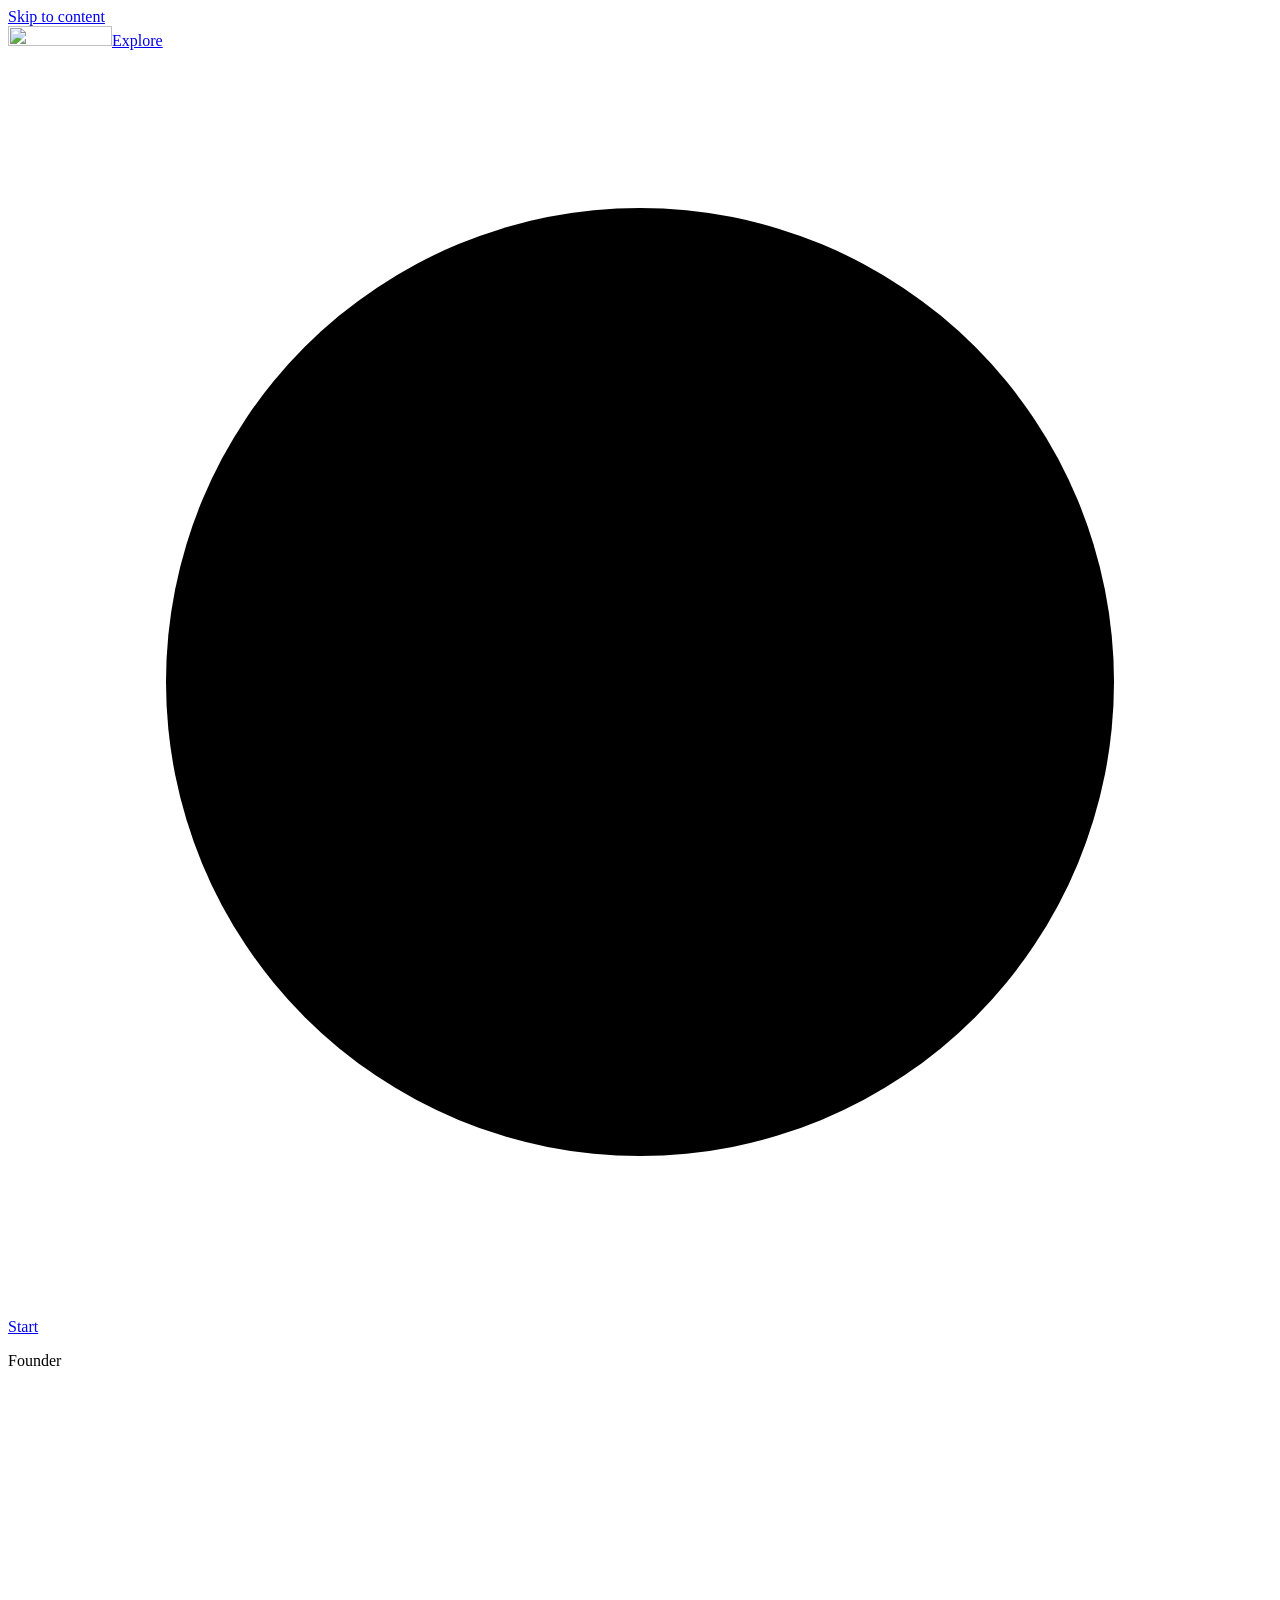
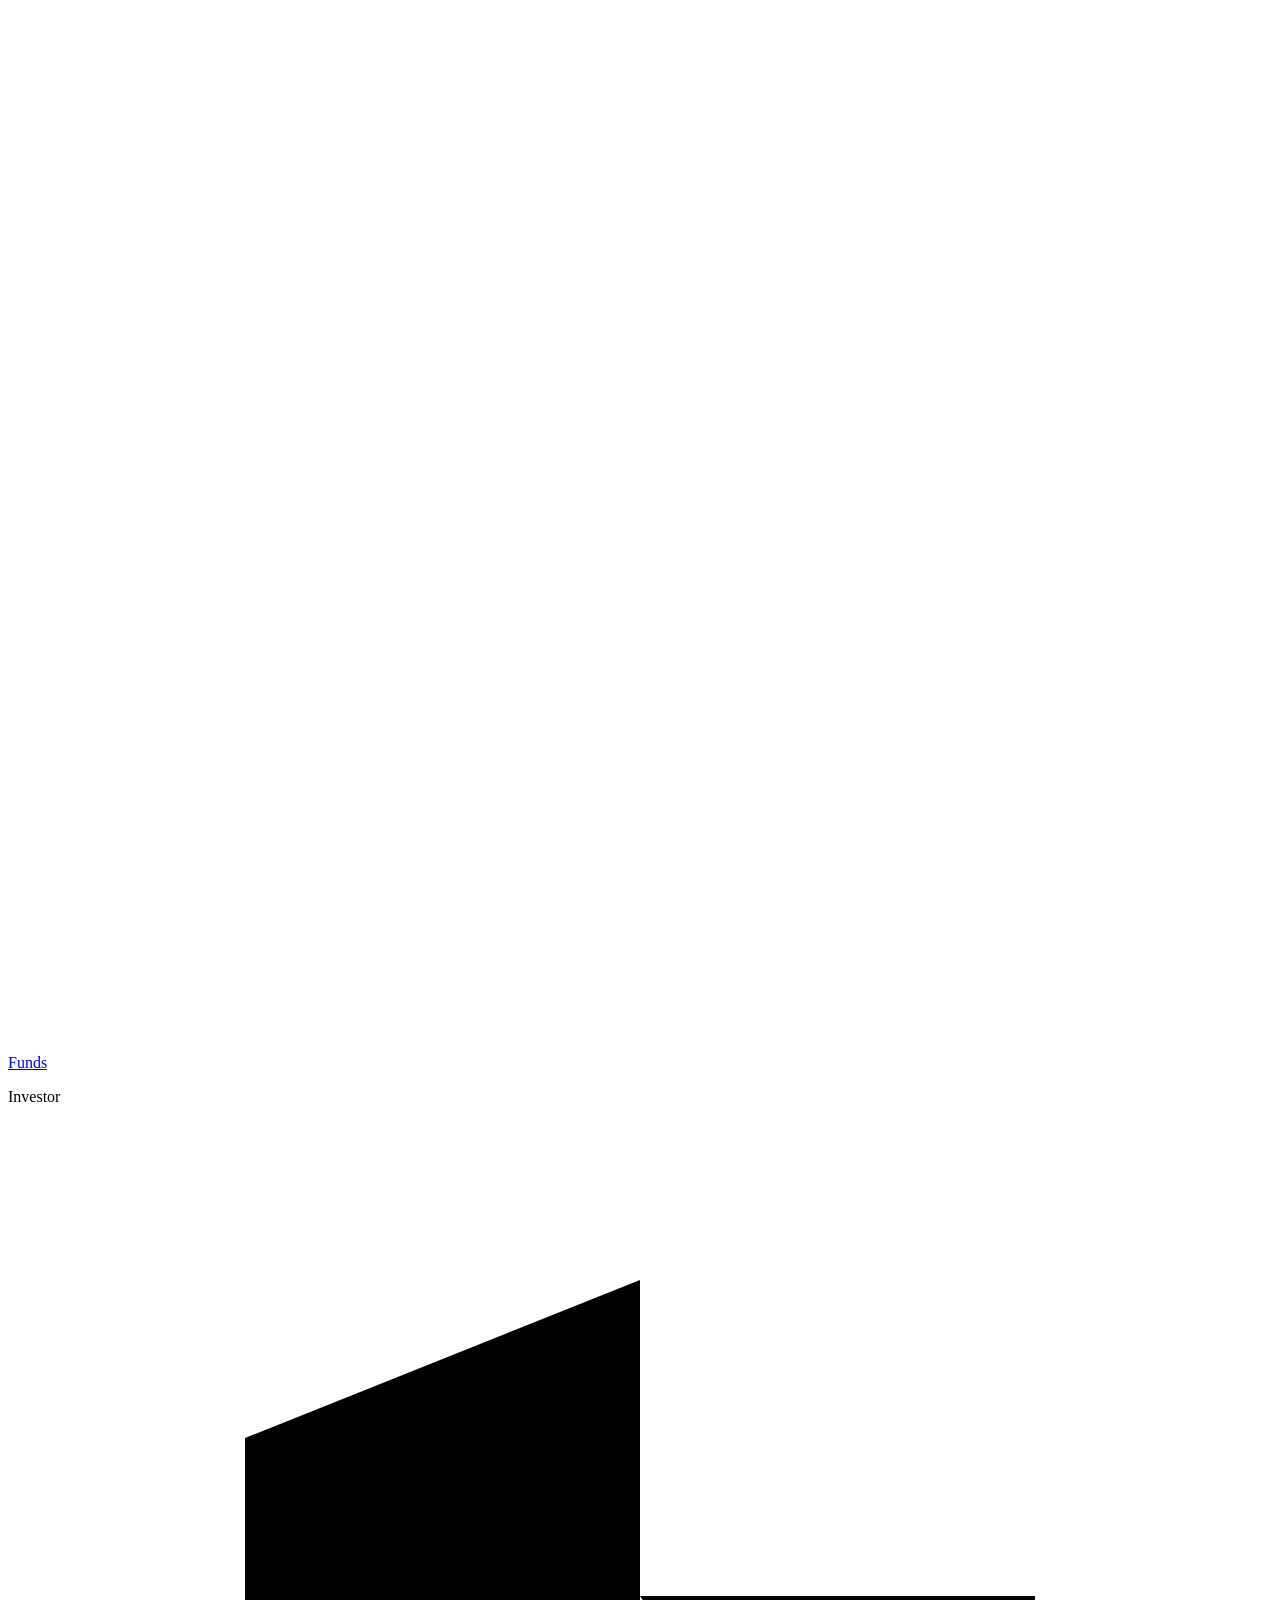
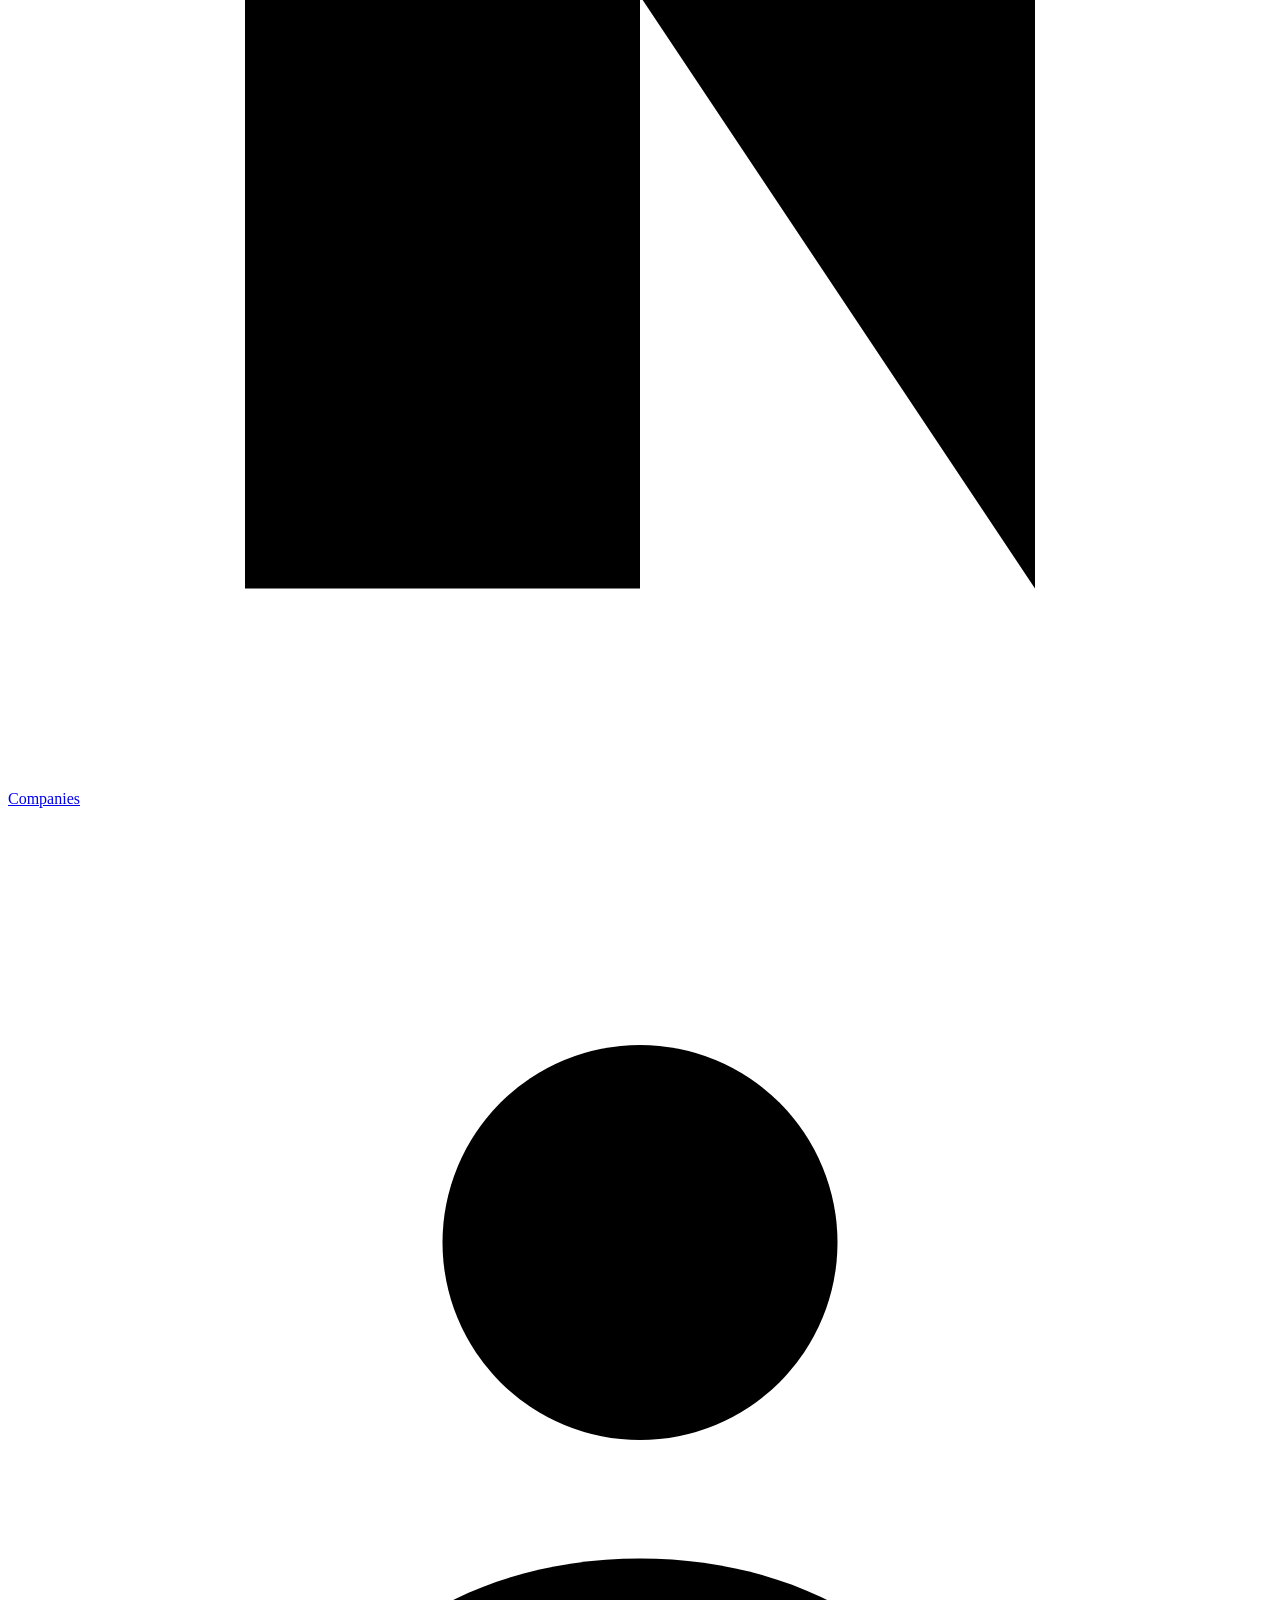
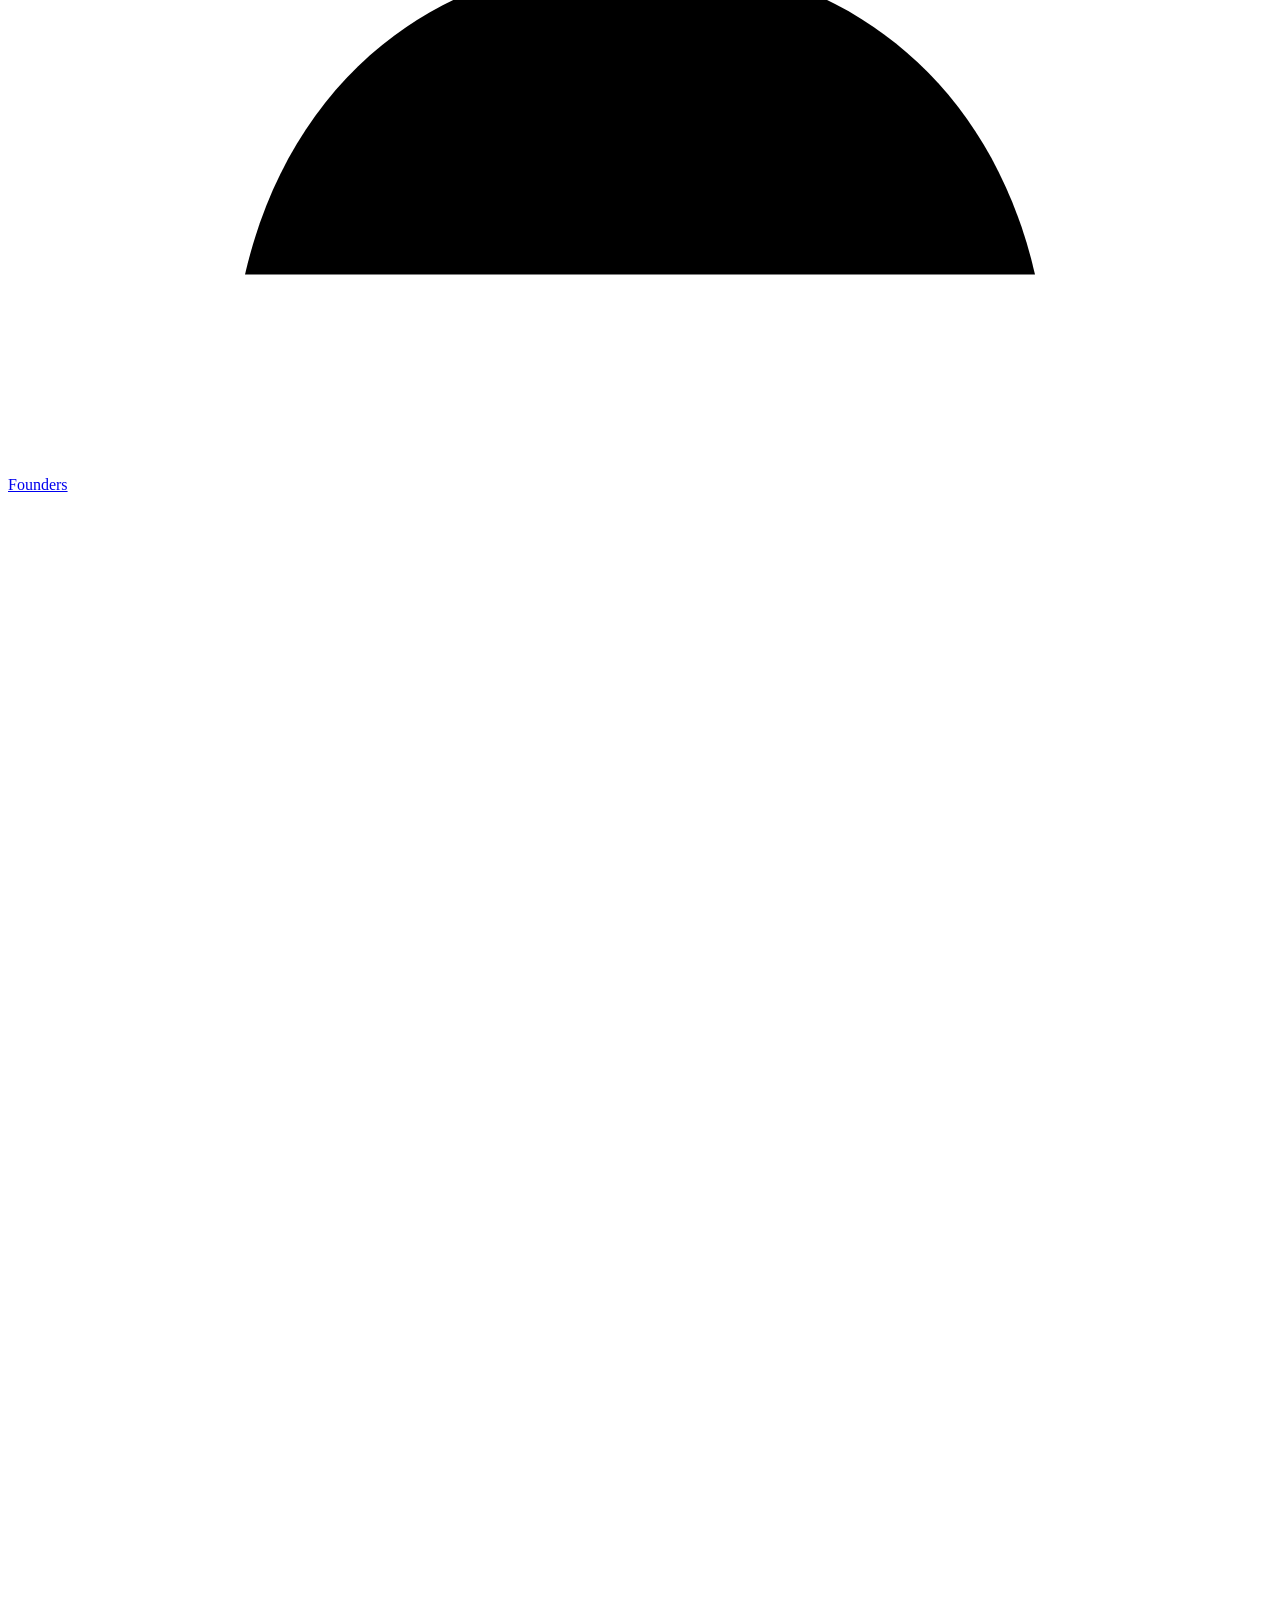
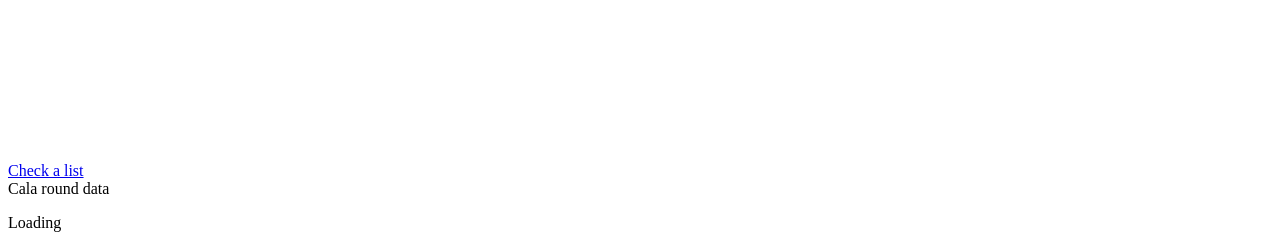
==== app/static/explore.html @ 7ff83e84 "feat: add Explore UI with filter rail, AI-set filters and receipt charts Founders and investors aske" ====
<!doctype html>
<html lang="en" data-theme="light">
<head>
<meta charset="utf-8">
<meta name="viewport" content="width=device-width,initial-scale=1">
<title>Recount Explore</title>
<meta name="description" content="Explore funds, companies and founder careers counted from Cala data. Filters, receipts and timelines, no scores.">
<meta name="robots" content="noindex,nofollow">
<link rel="icon" href="/static/favicon.svg" type="image/svg+xml">
<link rel="preload" href="/static/fonts/geist-variable.woff2" as="font" type="font/woff2" crossorigin>
<link rel="stylesheet" href="/static/explore.css?v=1">
<script src="/static/explore.js?v=1" defer></script>
</head>
<body data-role="">
<a class="skip" href="#main">Skip to content</a>
<div class="app">
  <aside class="side">
    <a class="brand" href="#/" aria-label="Recount Explore home"><img class="logo" src="/static/brand/recount.svg" alt="" width="104" height="20"><span class="brand-tag">Explore</span></a>
    <nav class="nav" aria-label="Explore">
      <a href="#/" data-nav="start"><svg viewBox="0 0 16 16" aria-hidden="true"><circle cx="8" cy="8" r="6"/><circle cx="8" cy="8" r="2.2"/></svg>Start</a>
      <p class="nav-h">Founder</p>
      <a href="#/funds" data-nav="funds"><svg viewBox="0 0 16 16" aria-hidden="true"><path d="M3 13V7M8 13V3M13 13V9"/></svg>Funds</a>
      <p class="nav-h">Investor</p>
      <a href="#/companies" data-nav="companies"><svg viewBox="0 0 16 16" aria-hidden="true"><path d="M3 13.5V4l5-2v11.5M8 6h5v7.5M2 13.5h12"/></svg>Companies</a>
      <a href="#/founders" data-nav="founders"><svg viewBox="0 0 16 16" aria-hidden="true"><circle cx="8" cy="5.5" r="2.5"/><path d="M3 13.5c.6-2.6 2.6-4 5-4s4.4 1.4 5 4"/></svg>Founders</a>
      <a href="/" class="nav-out"><svg viewBox="0 0 16 16" aria-hidden="true"><path d="M3 4.5h10M3 8h10M3 11.5h6"/></svg>Check a list</a>
    </nav>
    <div class="side-foot">
      <span class="live"><span class="dot" aria-hidden="true"></span><span id="side-source">Cala round data</span></span>
      <span class="num" id="side-date"></span>
      <span class="mode" id="side-mode"></span>
    </div>
  </aside>
  <main class="work" id="main" tabindex="-1">
    <p class="loading">Loading</p>
  </main>
</div>
</body>
</html>
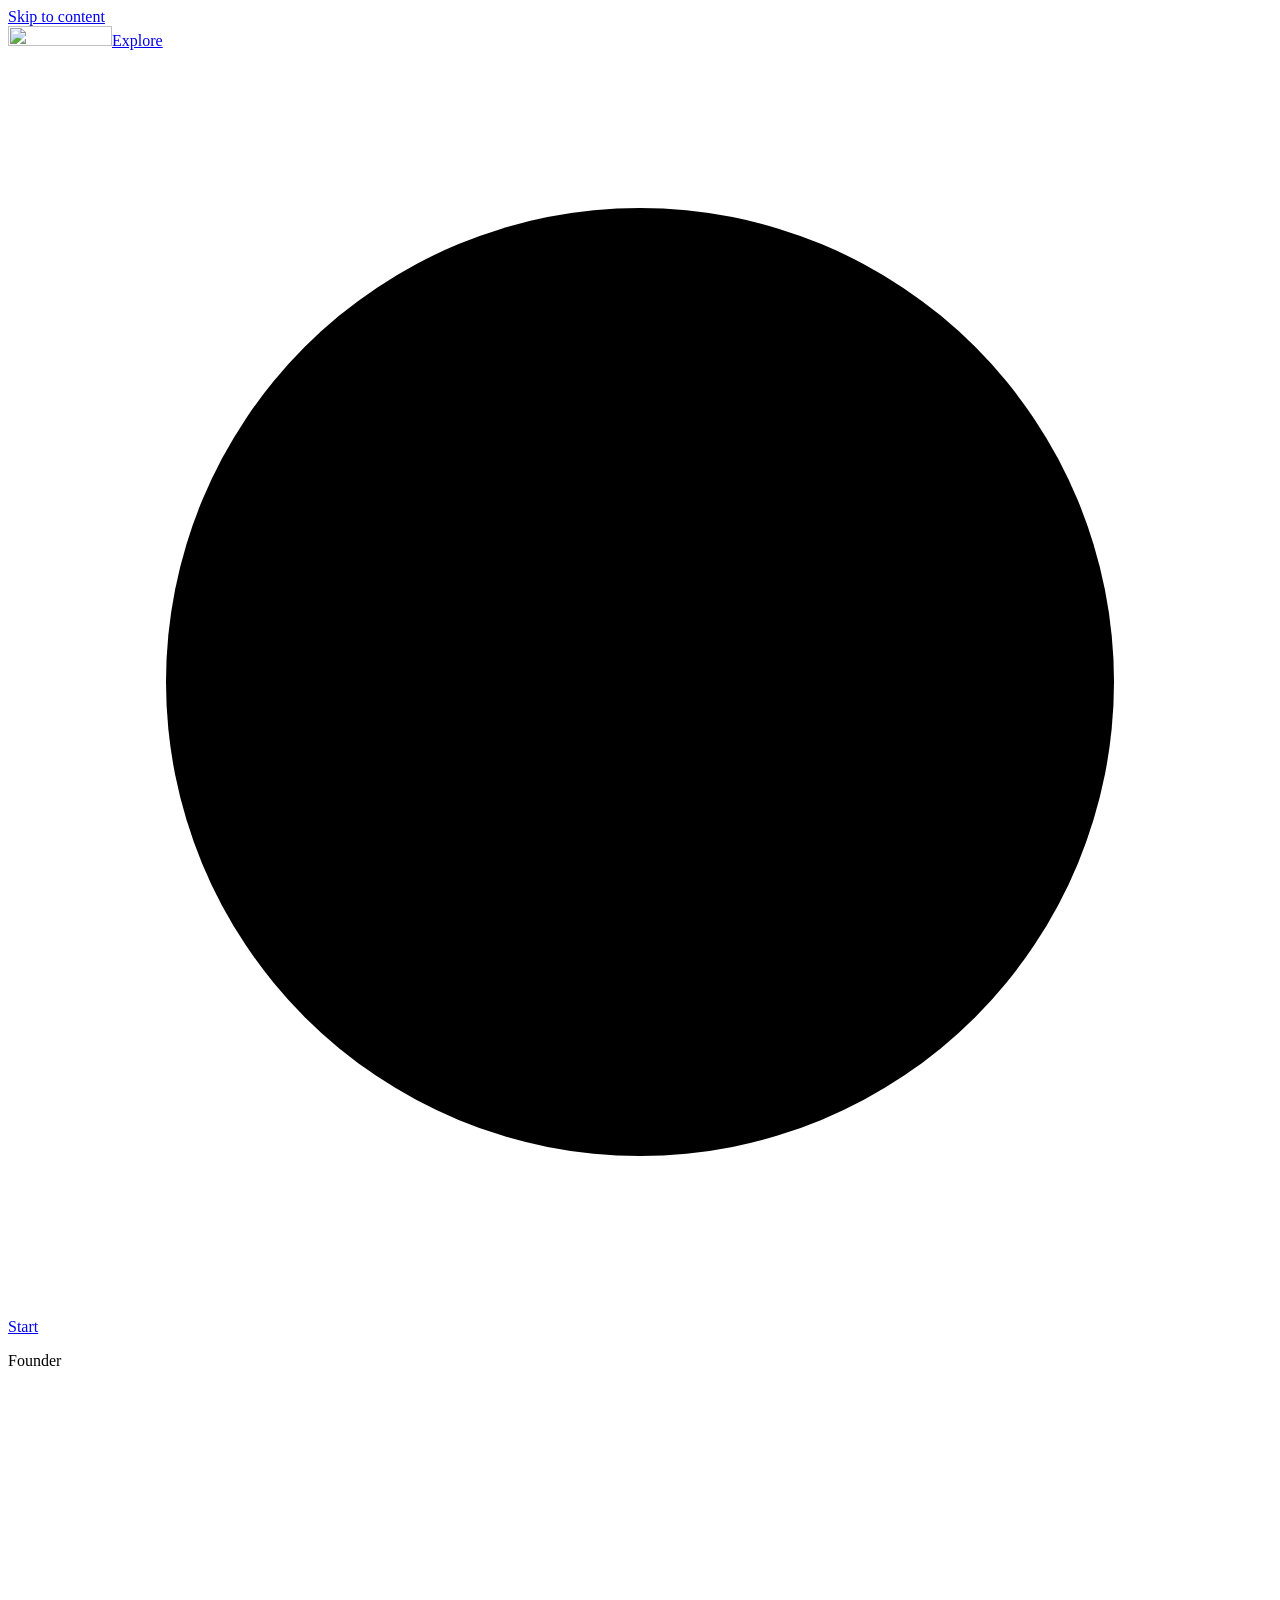
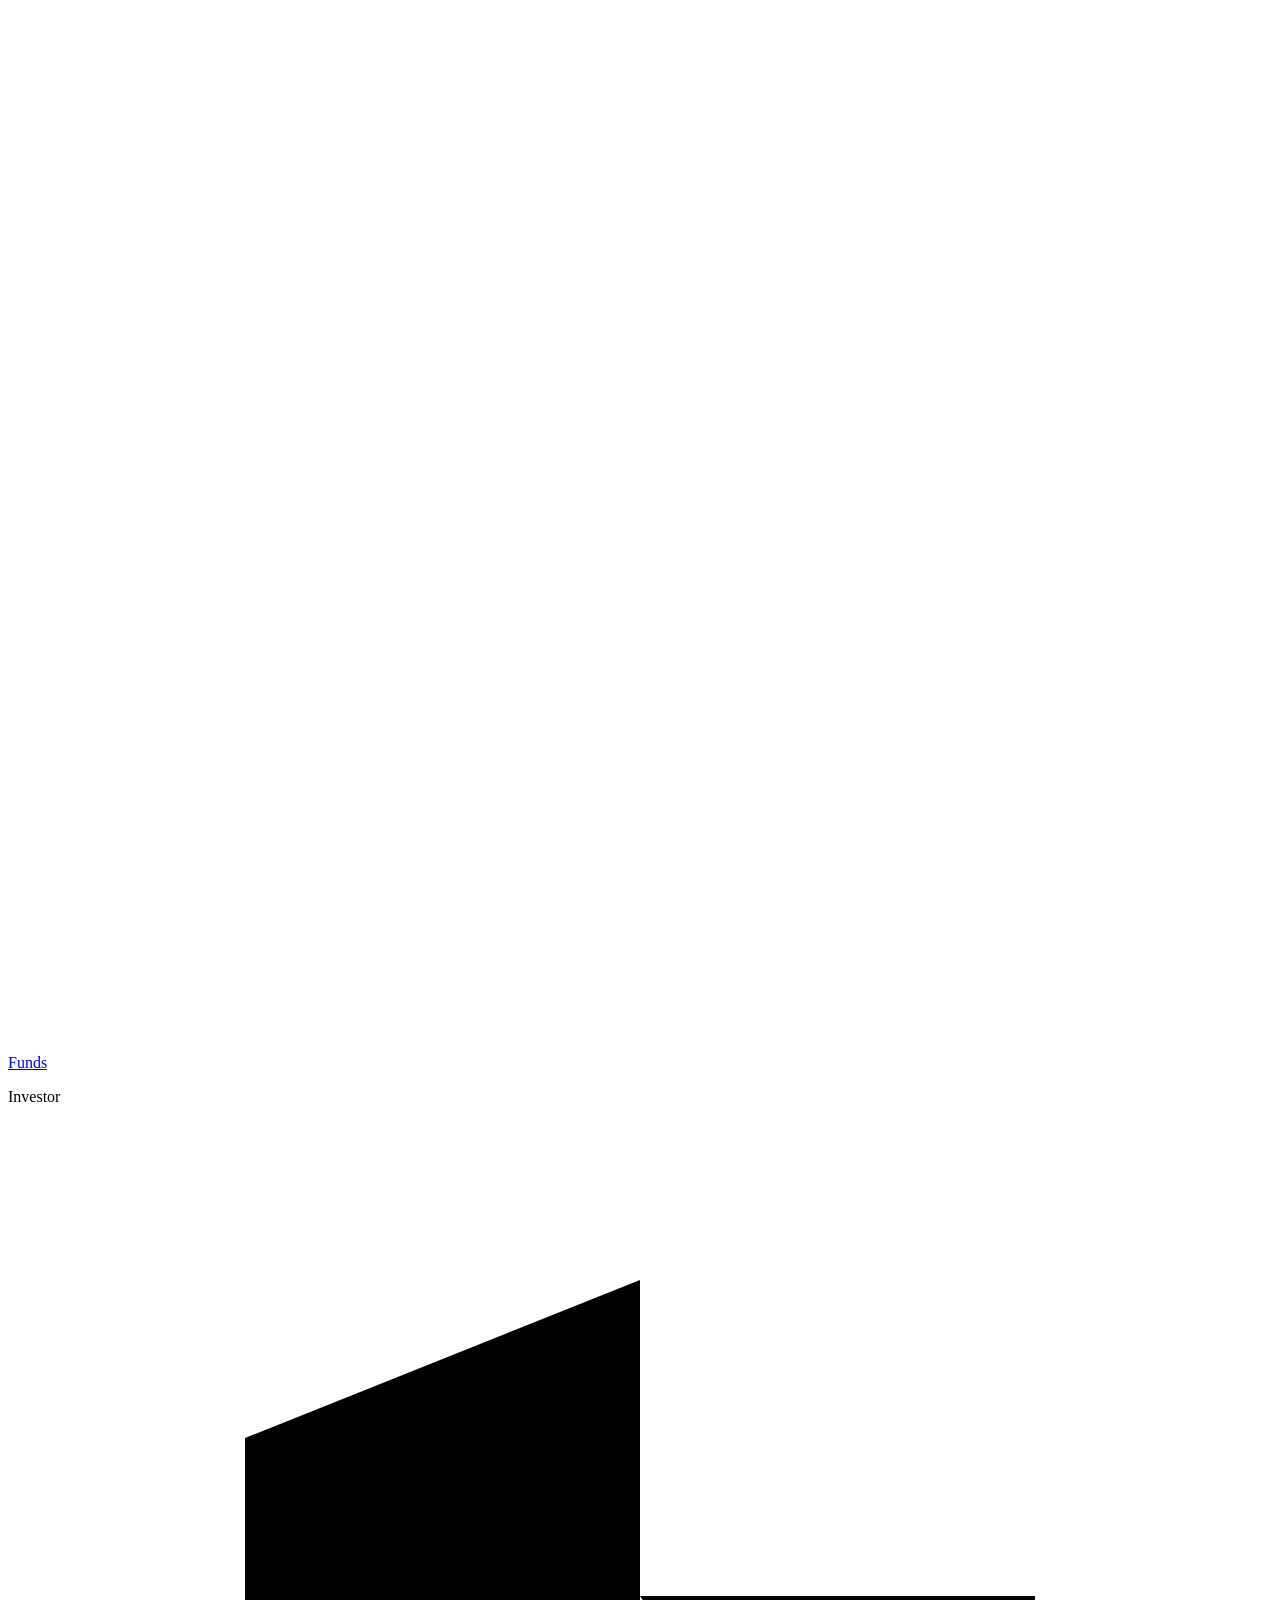
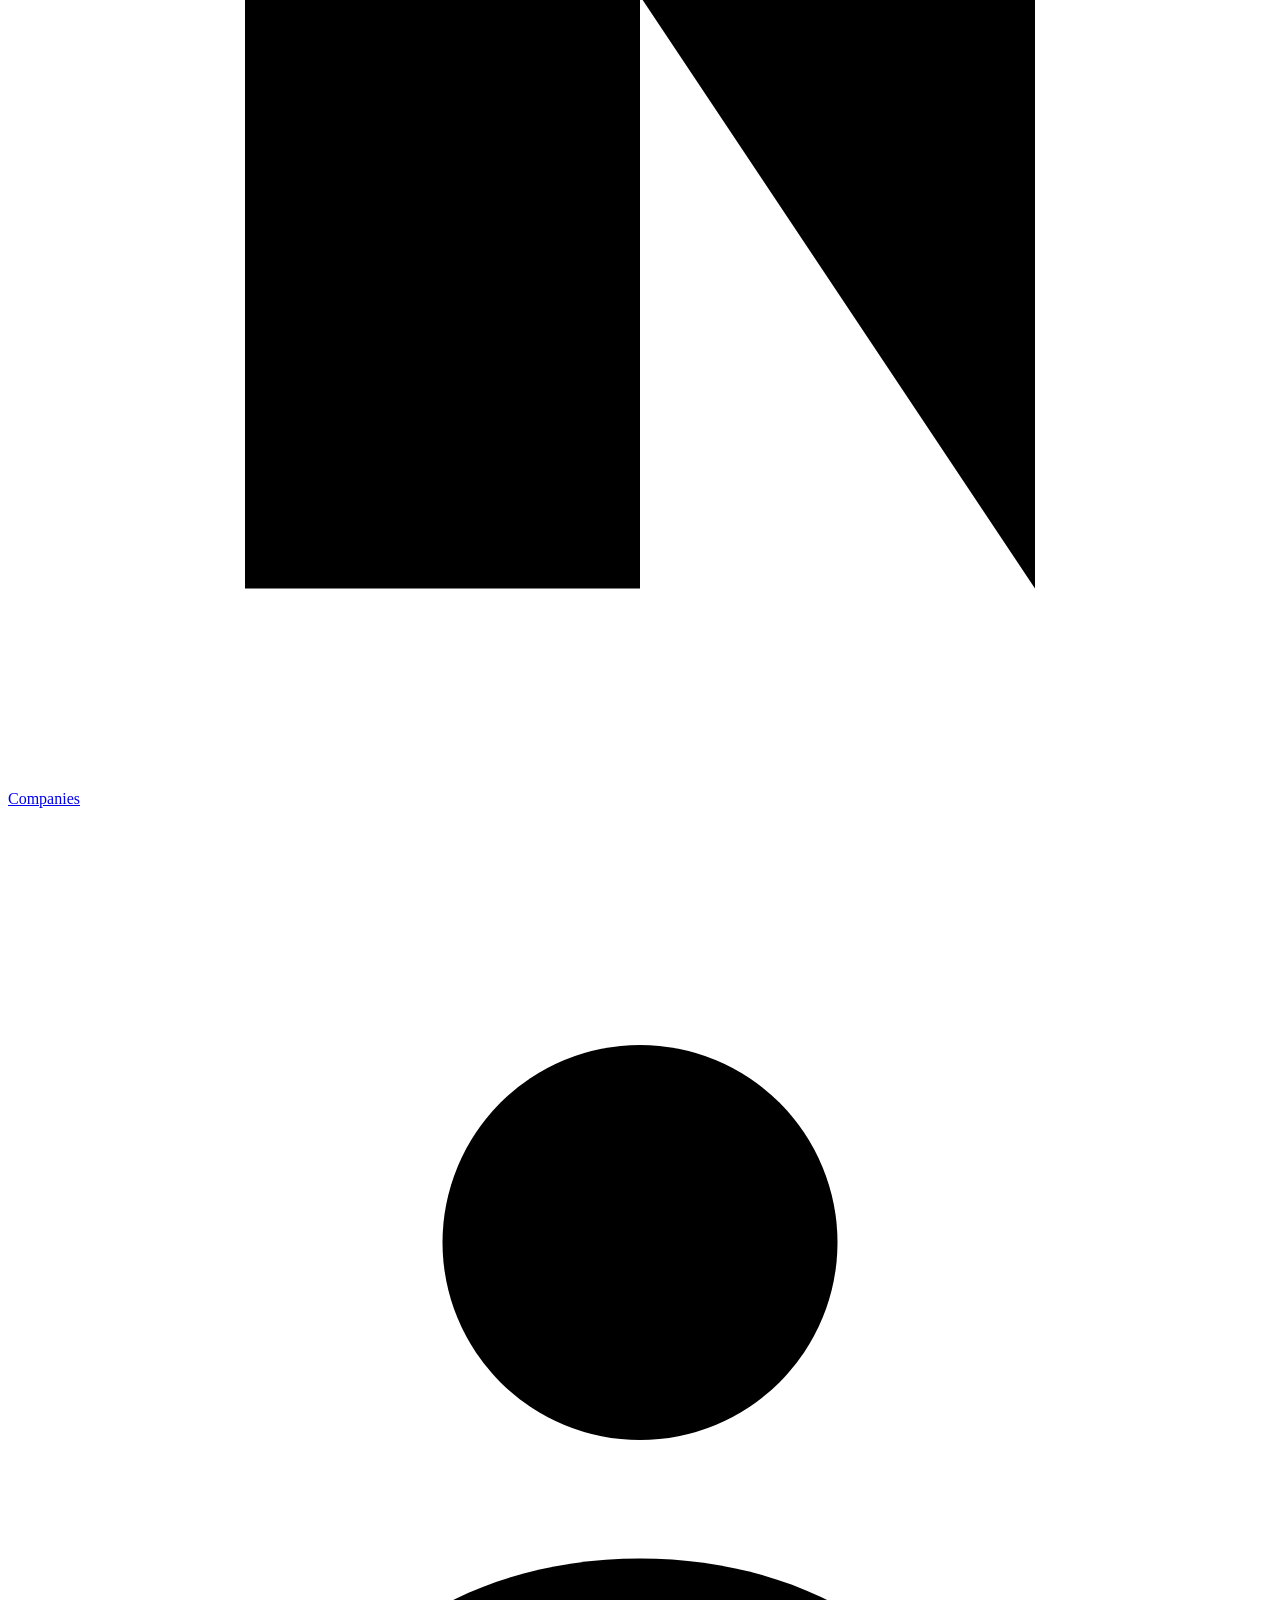
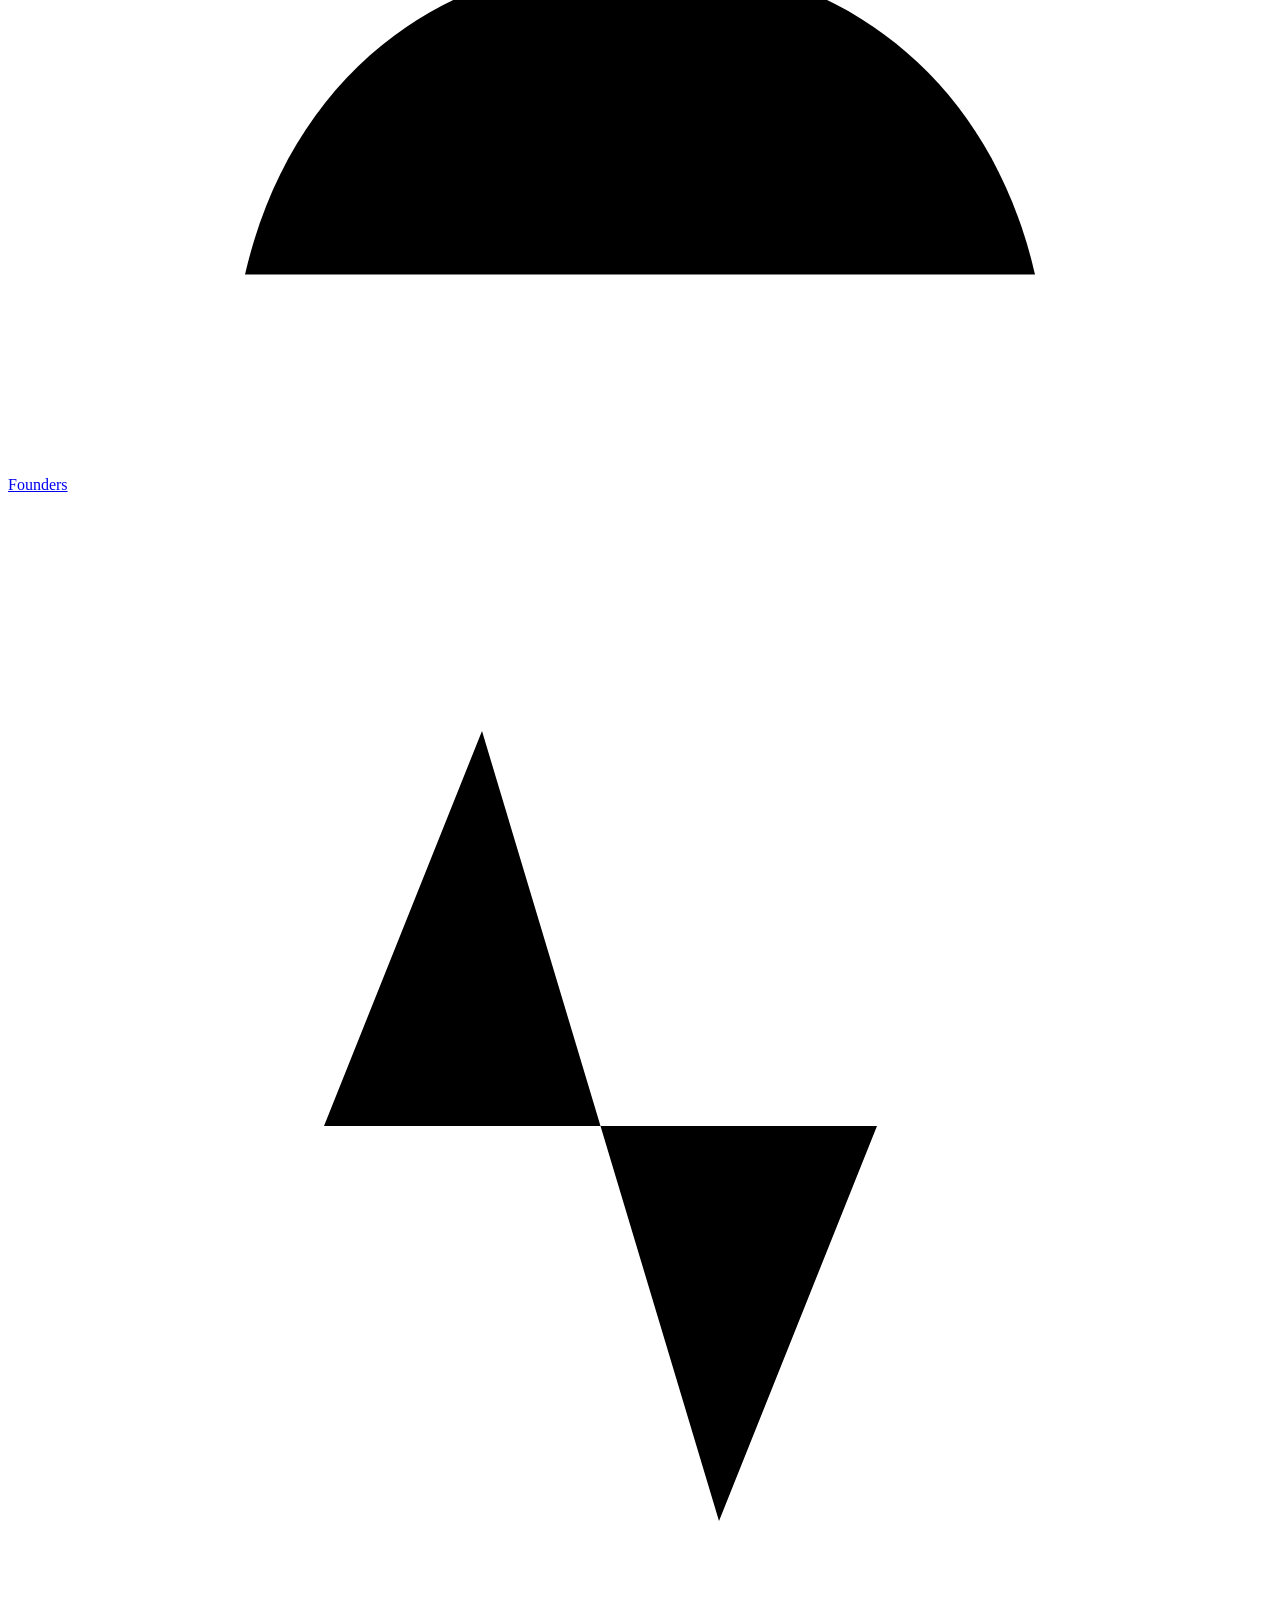
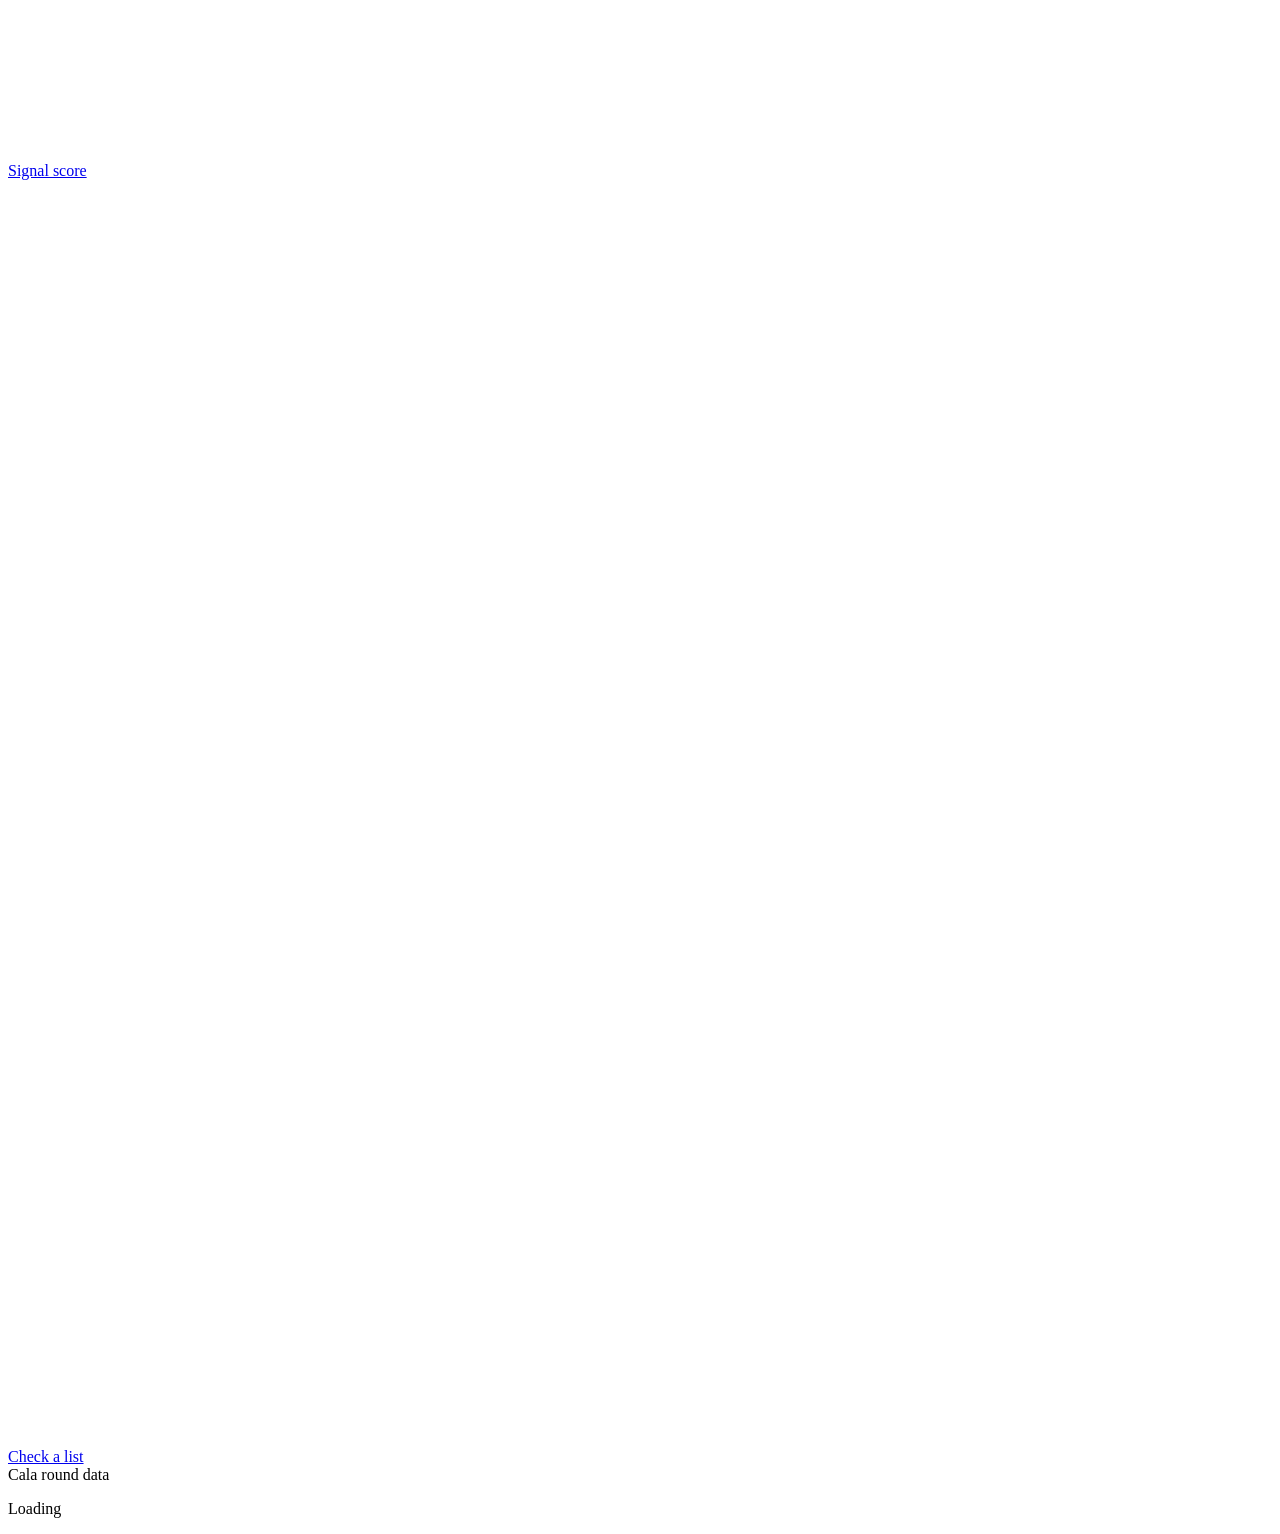
==== commit 04baebb2: "Add Recount Signal frontend in BlueWatch style Judges need to see every score's parts, weights and C" ====
--- a/app/static/explore.html
+++ b/app/static/explore.html
@@ -8,8 +8,8 @@
 <meta name="robots" content="noindex,nofollow">
 <link rel="icon" href="/static/favicon.svg" type="image/svg+xml">
 <link rel="preload" href="/static/fonts/geist-variable.woff2" as="font" type="font/woff2" crossorigin>
-<link rel="stylesheet" href="/static/explore.css?v=1">
-<script src="/static/explore.js?v=1" defer></script>
+<link rel="stylesheet" href="/static/explore.css?v=4">
+<script src="/static/explore.js?v=4" defer></script>
 </head>
 <body data-role="">
 <a class="skip" href="#main">Skip to content</a>
@@ -23,12 +23,12 @@
       <p class="nav-h">Investor</p>
       <a href="#/companies" data-nav="companies"><svg viewBox="0 0 16 16" aria-hidden="true"><path d="M3 13.5V4l5-2v11.5M8 6h5v7.5M2 13.5h12"/></svg>Companies</a>
       <a href="#/founders" data-nav="founders"><svg viewBox="0 0 16 16" aria-hidden="true"><circle cx="8" cy="5.5" r="2.5"/><path d="M3 13.5c.6-2.6 2.6-4 5-4s4.4 1.4 5 4"/></svg>Founders</a>
+      <a href="/signal" class="nav-out"><svg viewBox="0 0 16 16" aria-hidden="true"><path d="M1.5 8h2.5l2-5 3 10 2-5h3.5"/></svg>Signal score</a>
       <a href="/" class="nav-out"><svg viewBox="0 0 16 16" aria-hidden="true"><path d="M3 4.5h10M3 8h10M3 11.5h6"/></svg>Check a list</a>
     </nav>
     <div class="side-foot">
       <span class="live"><span class="dot" aria-hidden="true"></span><span id="side-source">Cala round data</span></span>
       <span class="num" id="side-date"></span>
-      <span class="mode" id="side-mode"></span>
     </div>
   </aside>
   <main class="work" id="main" tabindex="-1">
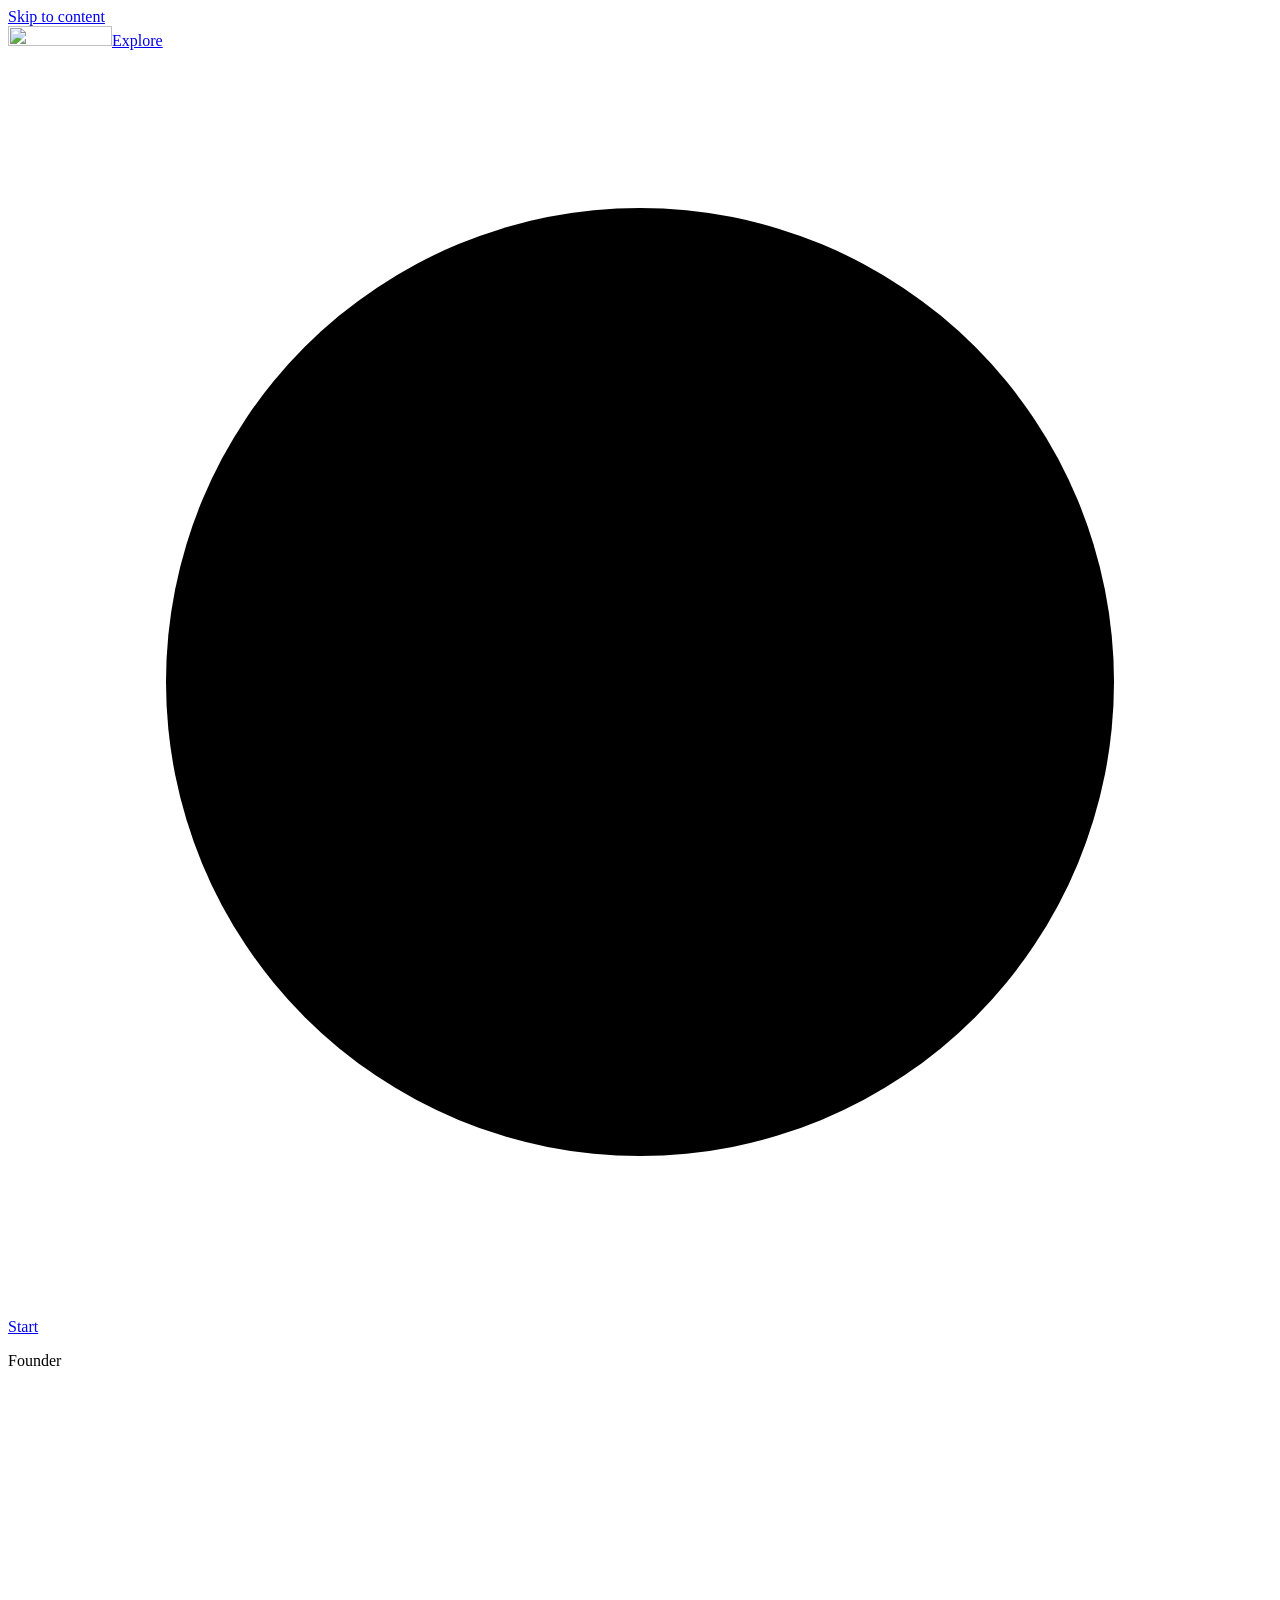
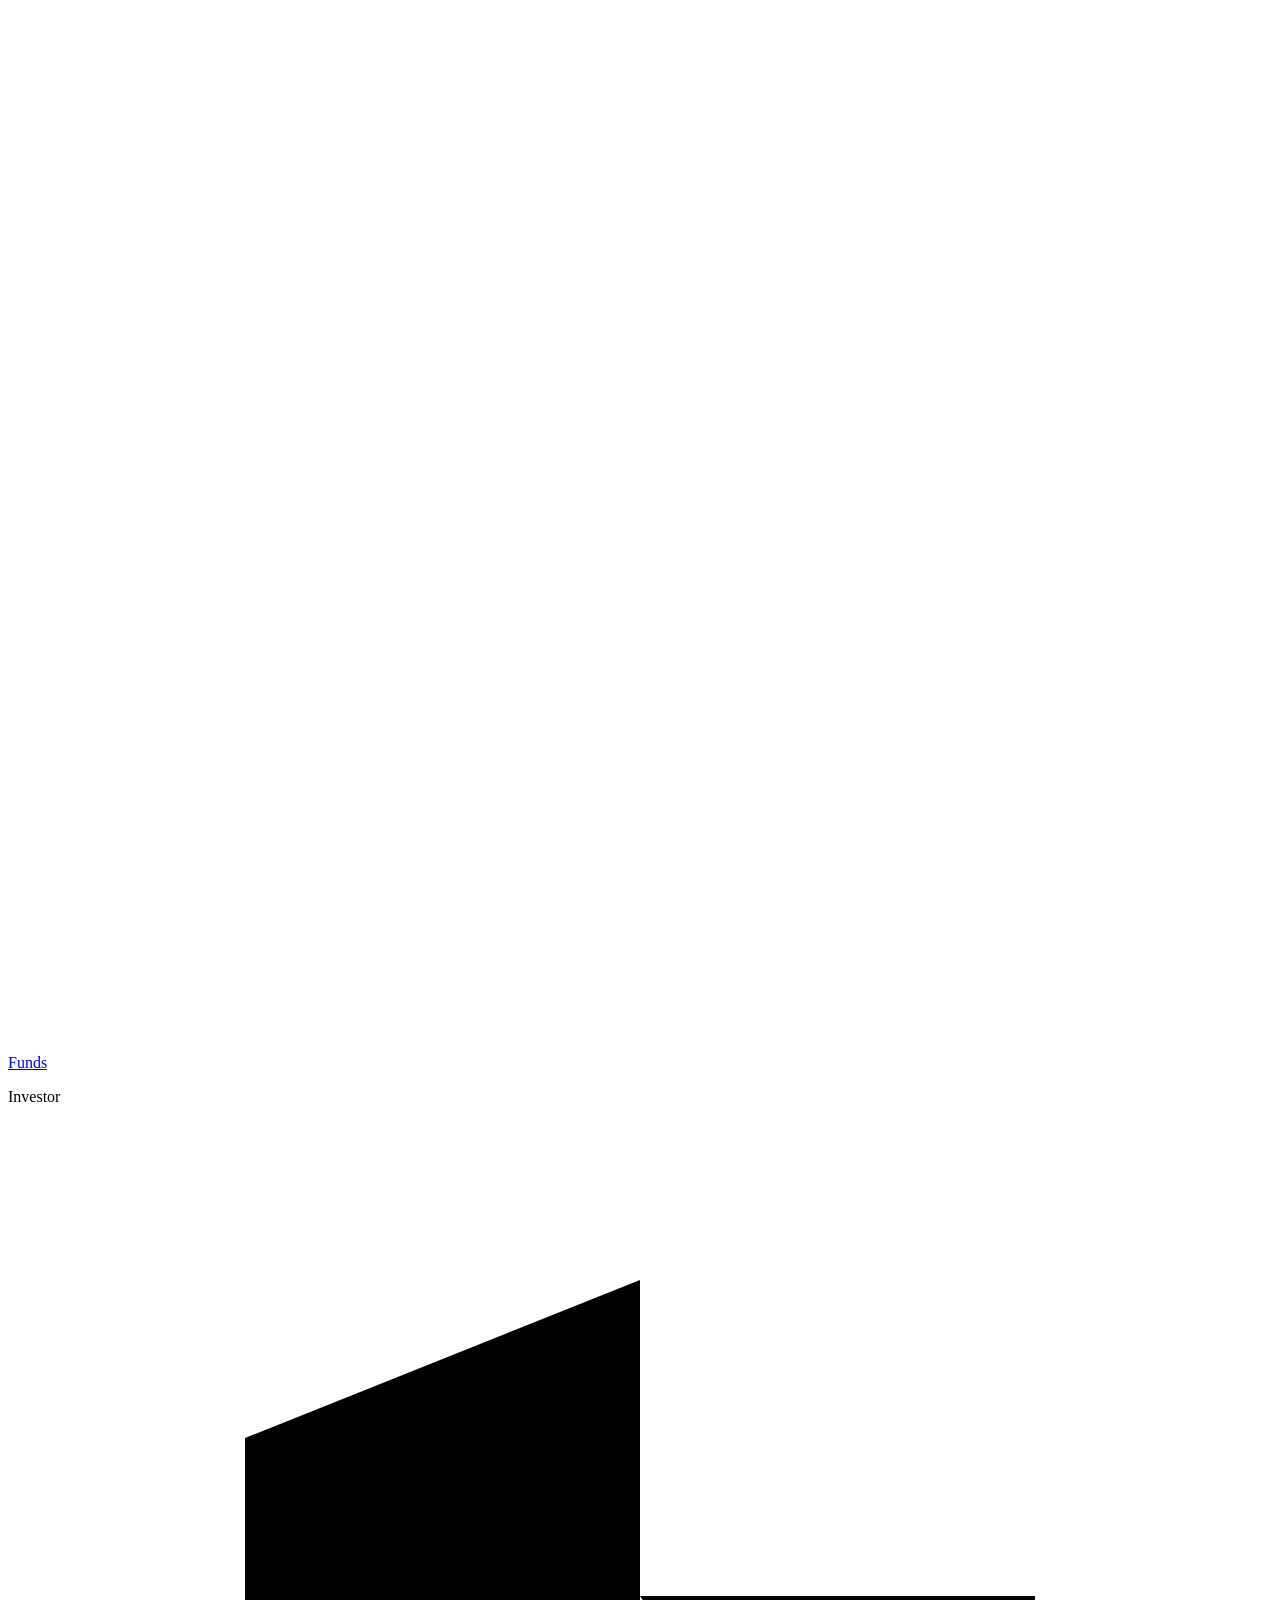
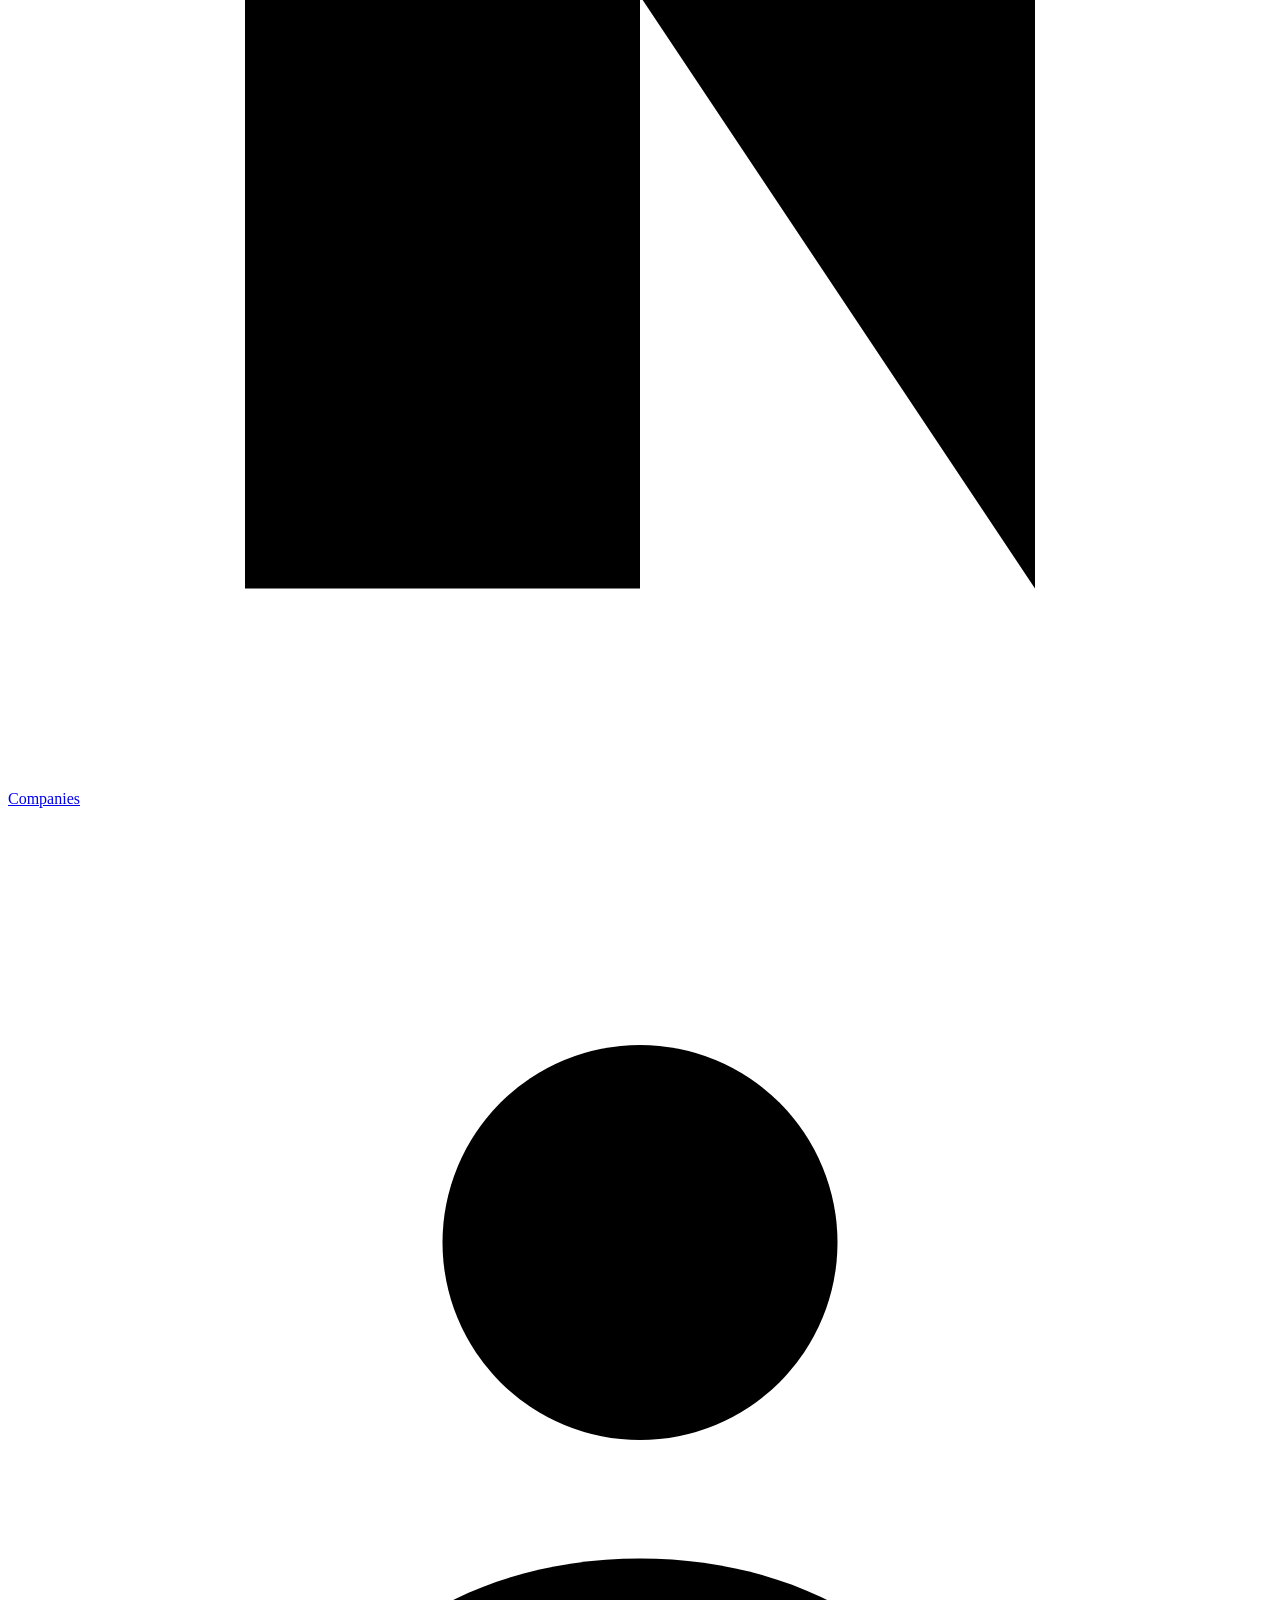
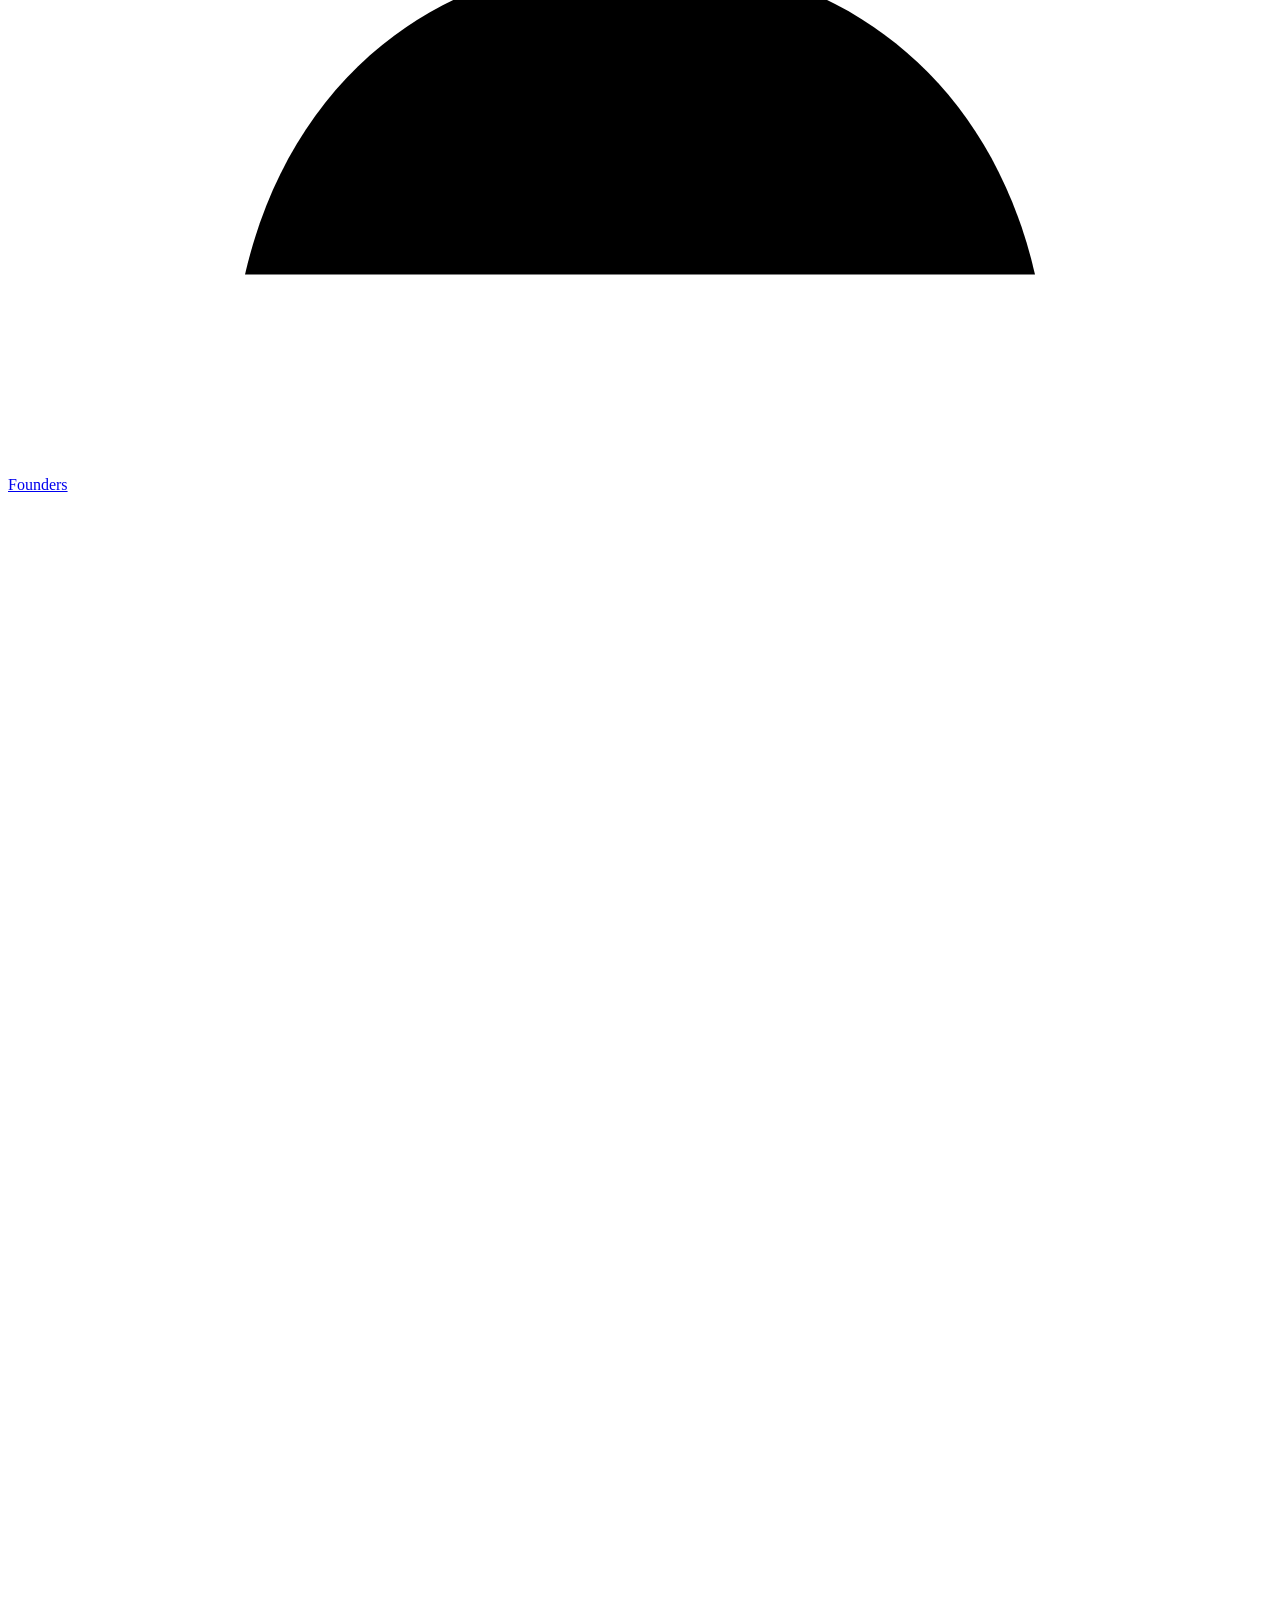
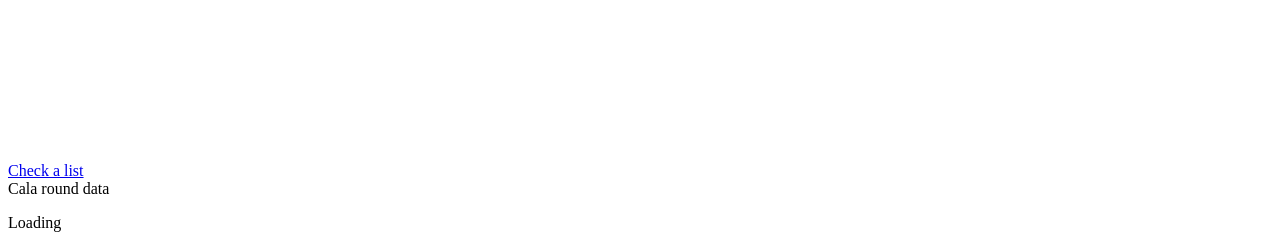
==== commit 52ade375: "fix: allow search engines and AI crawlers to index the public demo The repo and demo go public for j" ====
--- a/app/static/explore.html
+++ b/app/static/explore.html
@@ -5,7 +5,6 @@
 <meta name="viewport" content="width=device-width,initial-scale=1">
 <title>Recount Explore</title>
 <meta name="description" content="Explore funds, companies and founder careers counted from Cala data. Filters, receipts and timelines, no scores.">
-<meta name="robots" content="noindex,nofollow">
 <link rel="icon" href="/static/favicon.svg" type="image/svg+xml">
 <link rel="preload" href="/static/fonts/geist-variable.woff2" as="font" type="font/woff2" crossorigin>
 <link rel="stylesheet" href="/static/explore.css?v=4">
@@ -23,7 +22,6 @@
       <p class="nav-h">Investor</p>
       <a href="#/companies" data-nav="companies"><svg viewBox="0 0 16 16" aria-hidden="true"><path d="M3 13.5V4l5-2v11.5M8 6h5v7.5M2 13.5h12"/></svg>Companies</a>
       <a href="#/founders" data-nav="founders"><svg viewBox="0 0 16 16" aria-hidden="true"><circle cx="8" cy="5.5" r="2.5"/><path d="M3 13.5c.6-2.6 2.6-4 5-4s4.4 1.4 5 4"/></svg>Founders</a>
-      <a href="/signal" class="nav-out"><svg viewBox="0 0 16 16" aria-hidden="true"><path d="M1.5 8h2.5l2-5 3 10 2-5h3.5"/></svg>Signal score</a>
       <a href="/" class="nav-out"><svg viewBox="0 0 16 16" aria-hidden="true"><path d="M3 4.5h10M3 8h10M3 11.5h6"/></svg>Check a list</a>
     </nav>
     <div class="side-foot">
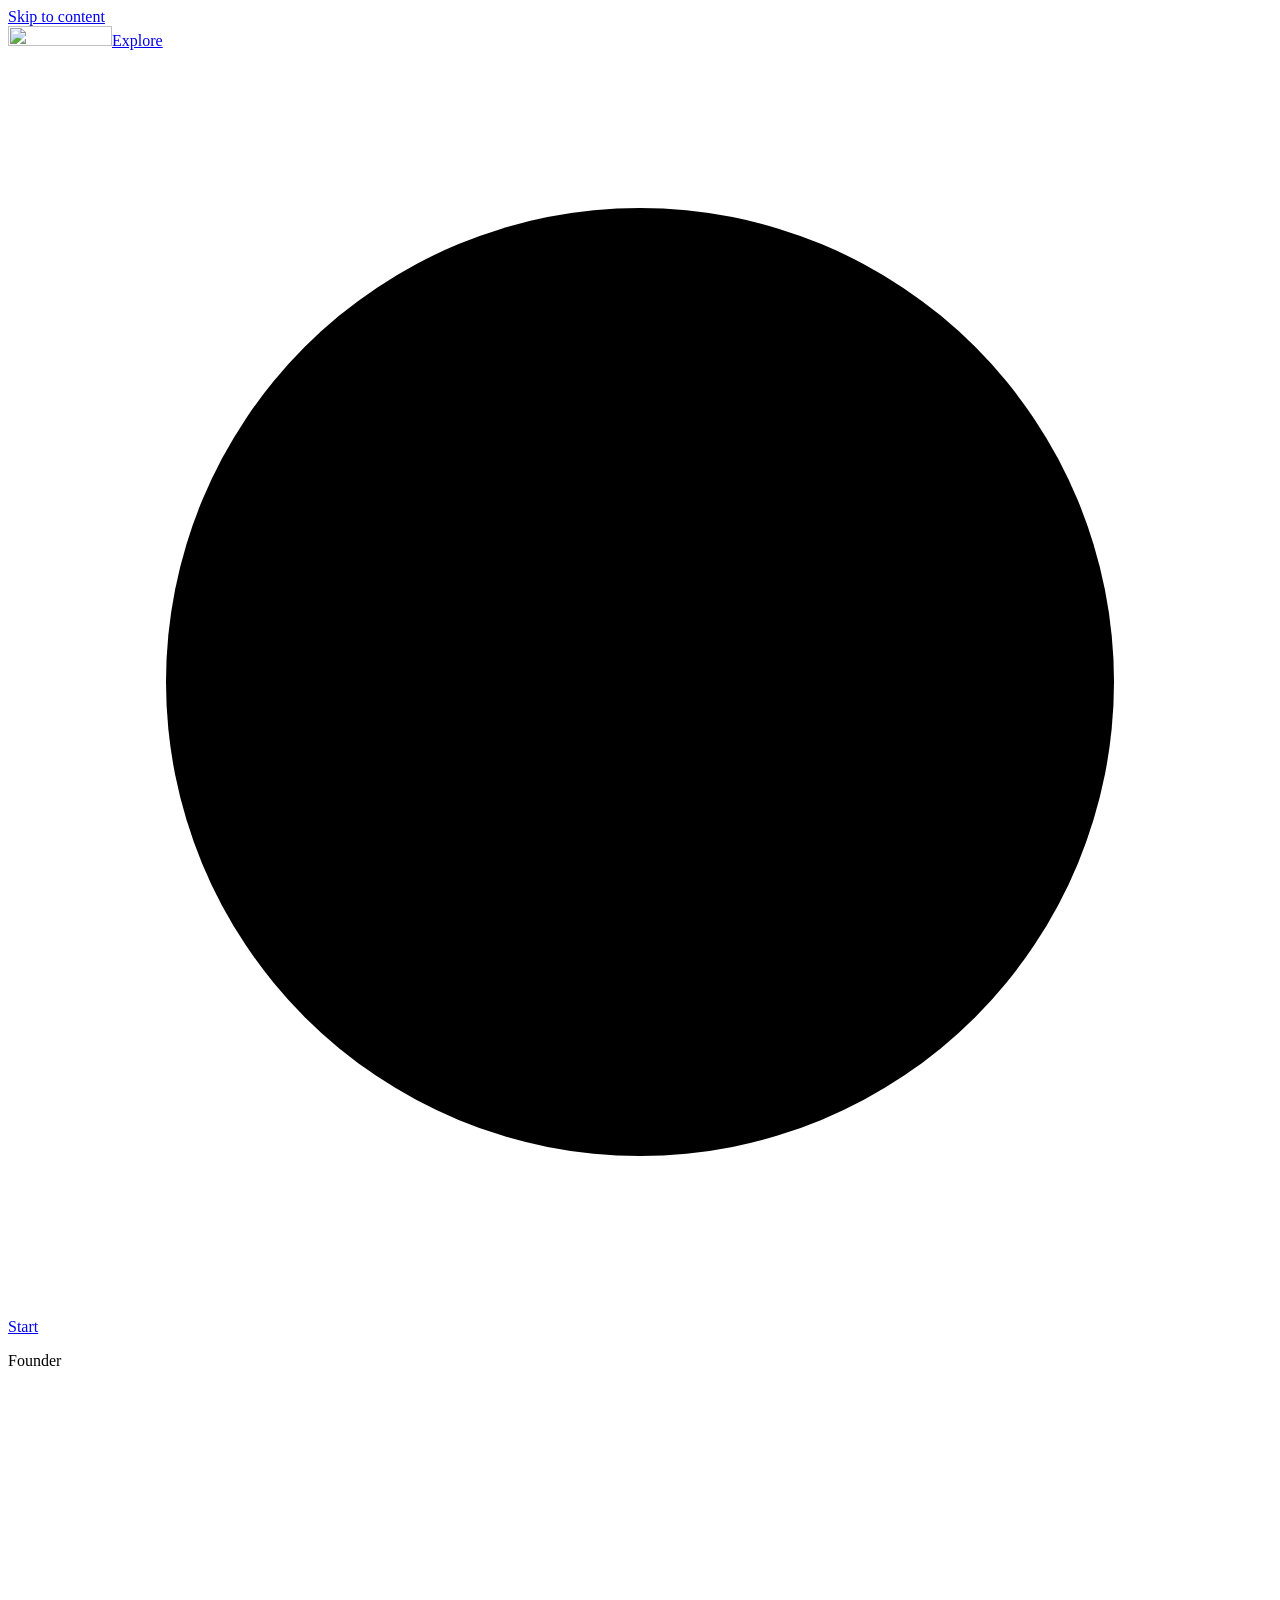
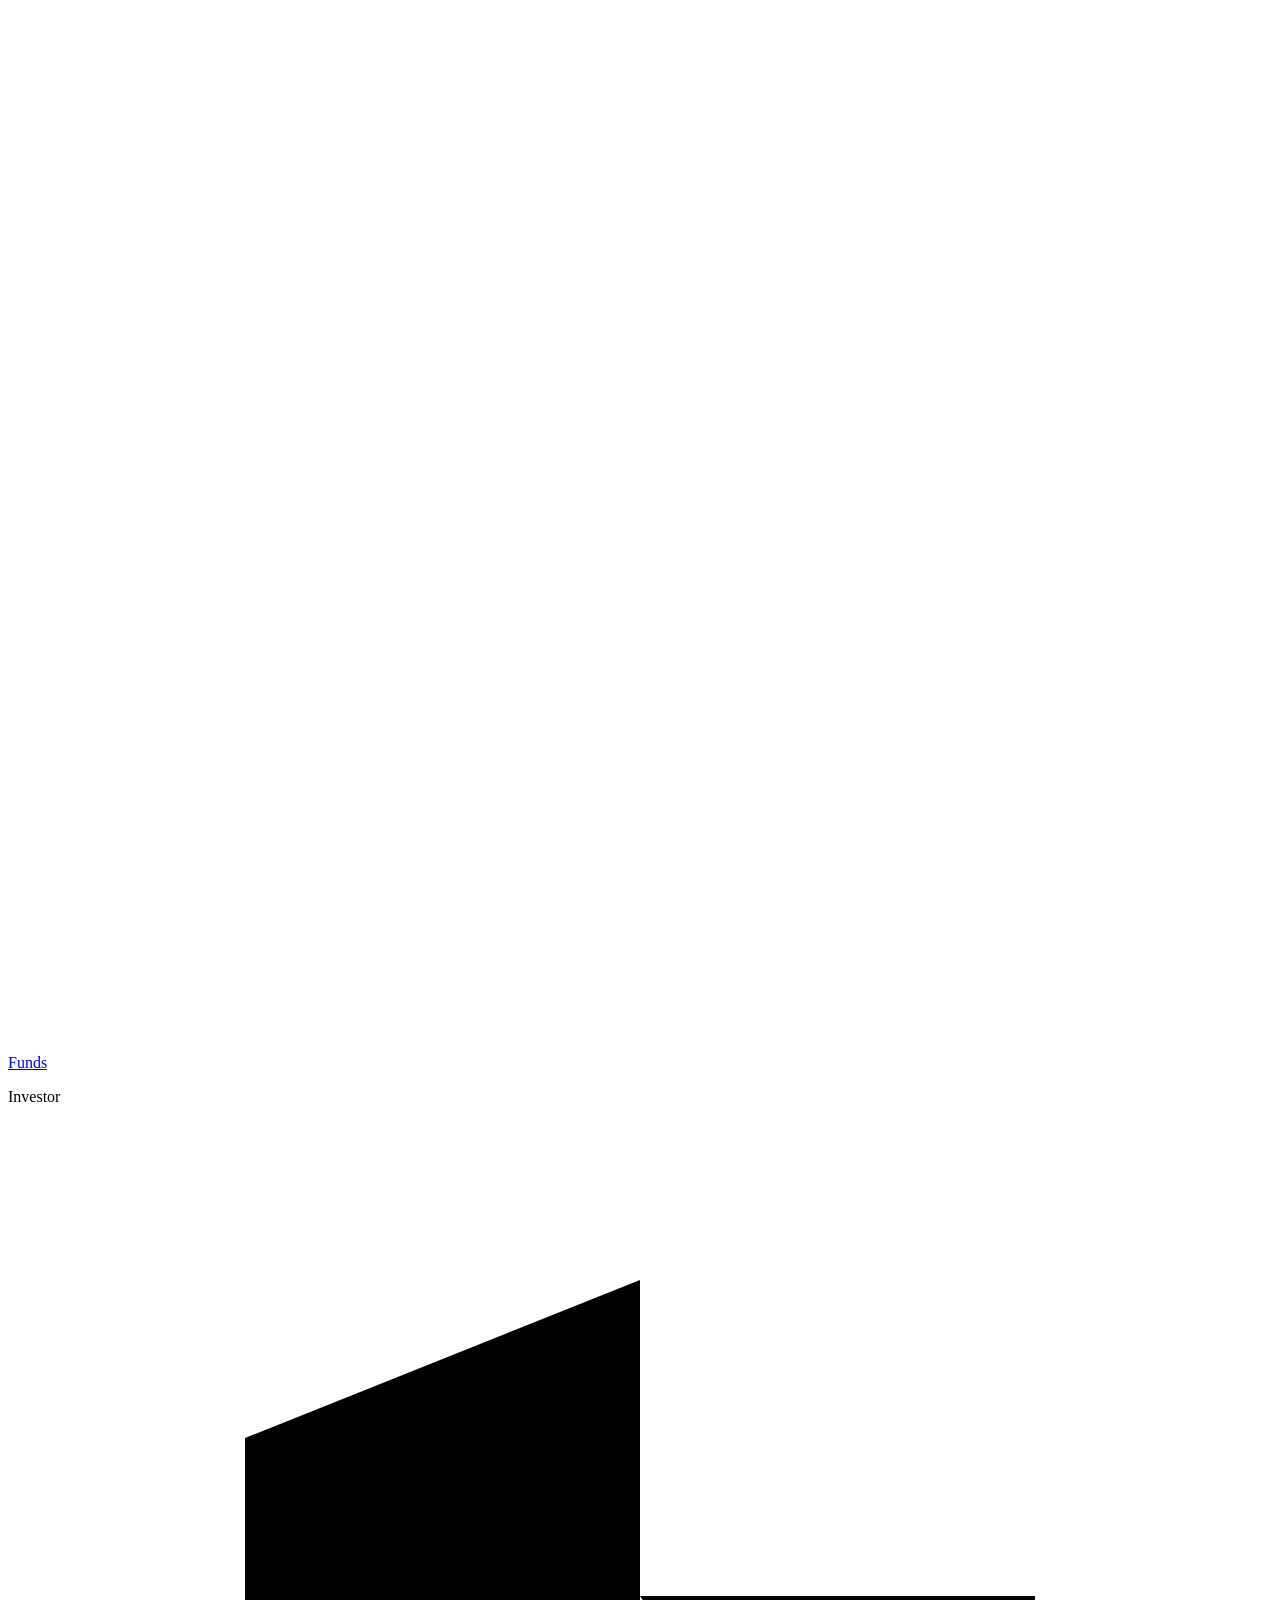
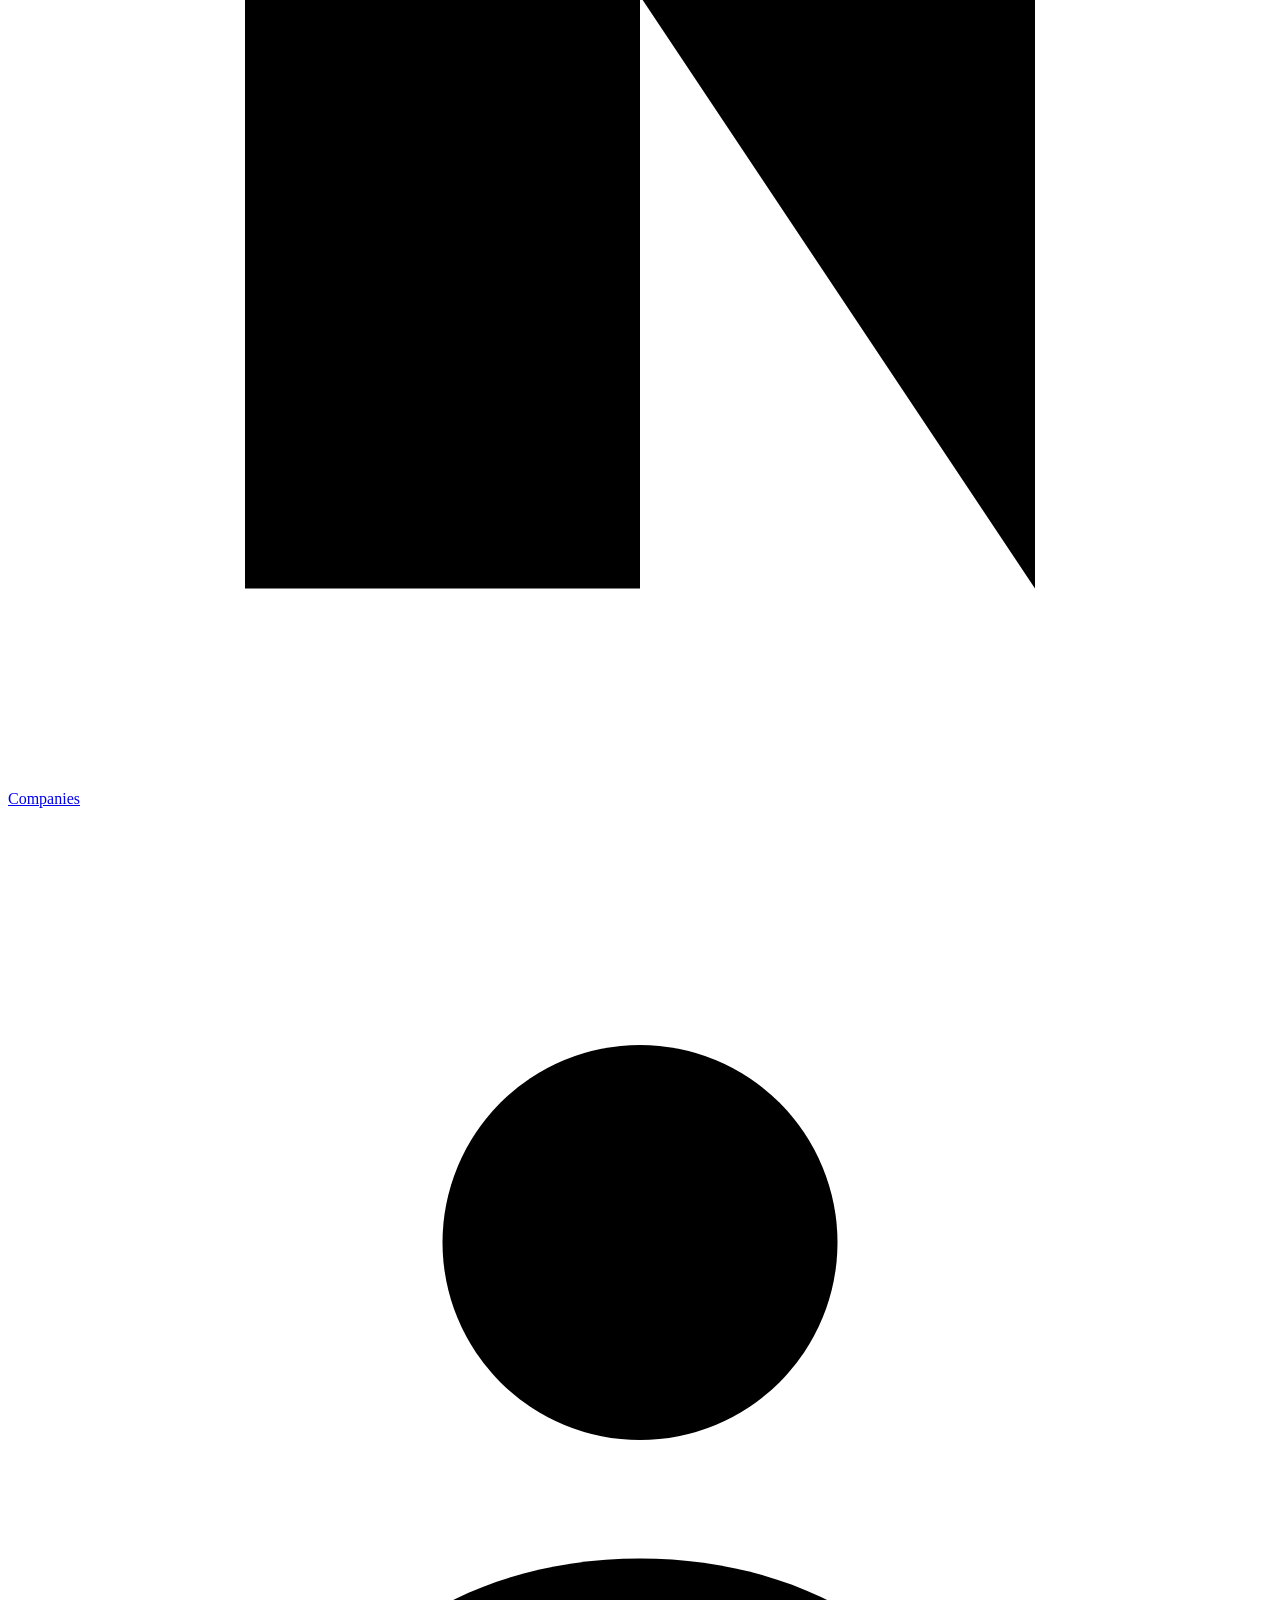
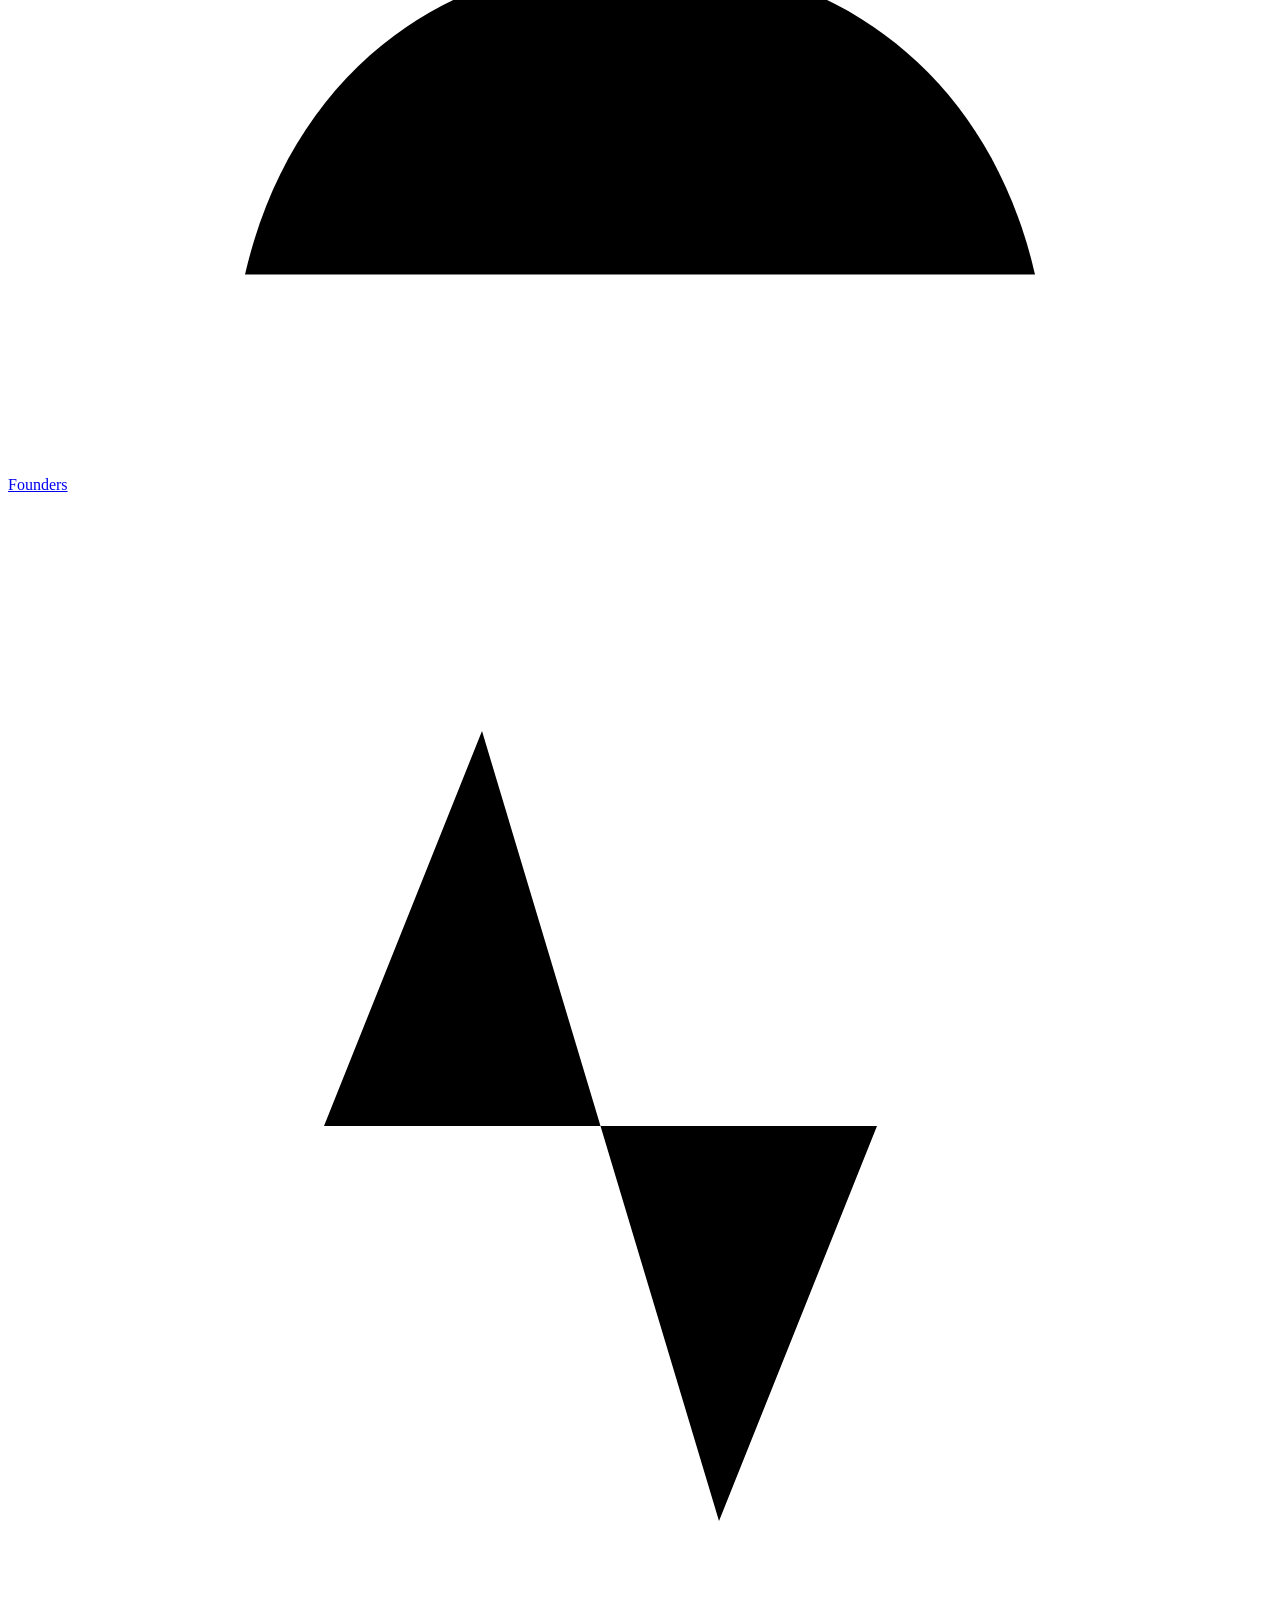
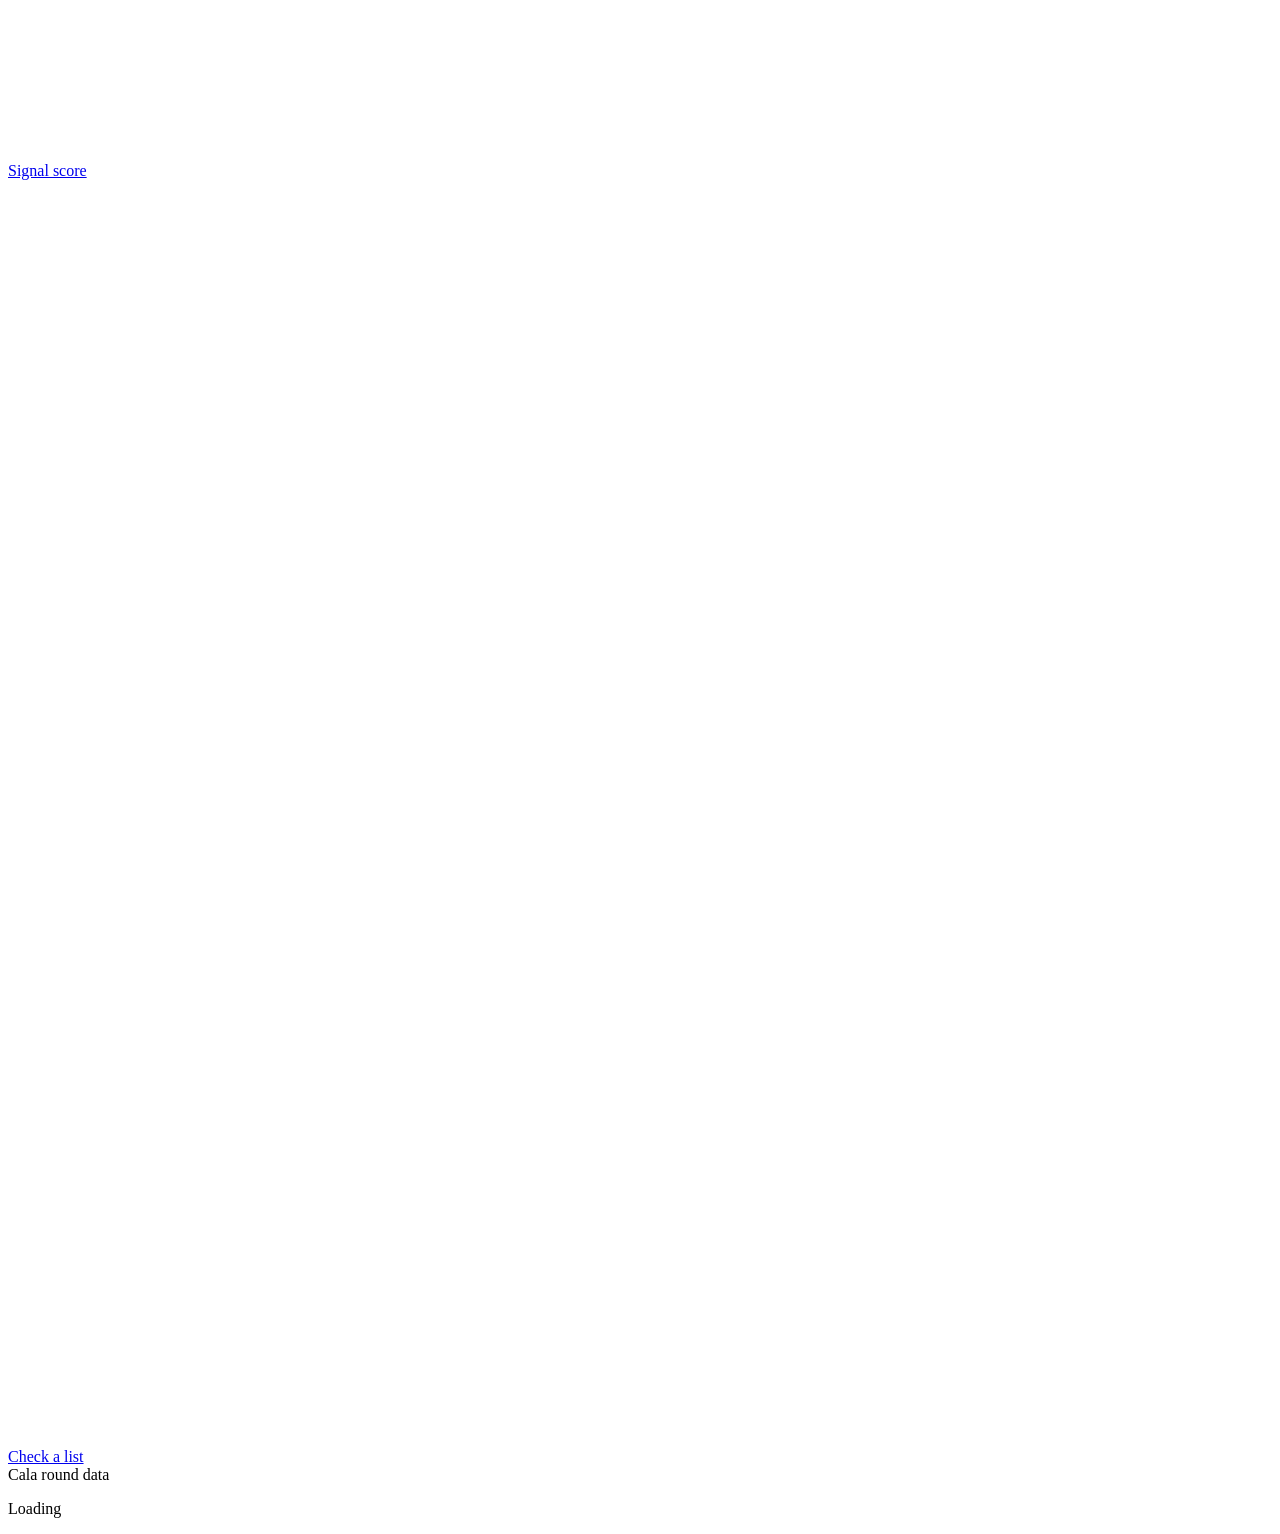
==== commit d3a3f114: "docs: rewrite README and llms.txt as a factual project page for judges The repo is public now, so th" ====
--- a/app/static/explore.html
+++ b/app/static/explore.html
@@ -5,6 +5,13 @@
 <meta name="viewport" content="width=device-width,initial-scale=1">
 <title>Recount Explore</title>
 <meta name="description" content="Explore funds, companies and founder careers counted from Cala data. Filters, receipts and timelines, no scores.">
+<meta property="og:title" content="Recount Explore">
+<meta property="og:description" content="Funds, companies and founder careers counted from Cala data: filters, lead pace, acquisitions of backed companies and career timelines, each with its source.">
+<meta property="og:type" content="website">
+<meta property="og:url" content="https://robin-81988--recount.us-east.modal.run/explore">
+<meta property="og:site_name" content="Recount">
+<meta name="twitter:card" content="summary">
+<link rel="alternate" type="text/plain" href="/llms.txt" title="Summary for AI readers">
 <link rel="icon" href="/static/favicon.svg" type="image/svg+xml">
 <link rel="preload" href="/static/fonts/geist-variable.woff2" as="font" type="font/woff2" crossorigin>
 <link rel="stylesheet" href="/static/explore.css?v=4">
@@ -22,6 +29,7 @@
       <p class="nav-h">Investor</p>
       <a href="#/companies" data-nav="companies"><svg viewBox="0 0 16 16" aria-hidden="true"><path d="M3 13.5V4l5-2v11.5M8 6h5v7.5M2 13.5h12"/></svg>Companies</a>
       <a href="#/founders" data-nav="founders"><svg viewBox="0 0 16 16" aria-hidden="true"><circle cx="8" cy="5.5" r="2.5"/><path d="M3 13.5c.6-2.6 2.6-4 5-4s4.4 1.4 5 4"/></svg>Founders</a>
+      <a href="/signal" class="nav-out"><svg viewBox="0 0 16 16" aria-hidden="true"><path d="M1.5 8h2.5l2-5 3 10 2-5h3.5"/></svg>Signal score</a>
       <a href="/" class="nav-out"><svg viewBox="0 0 16 16" aria-hidden="true"><path d="M3 4.5h10M3 8h10M3 11.5h6"/></svg>Check a list</a>
     </nav>
     <div class="side-foot">
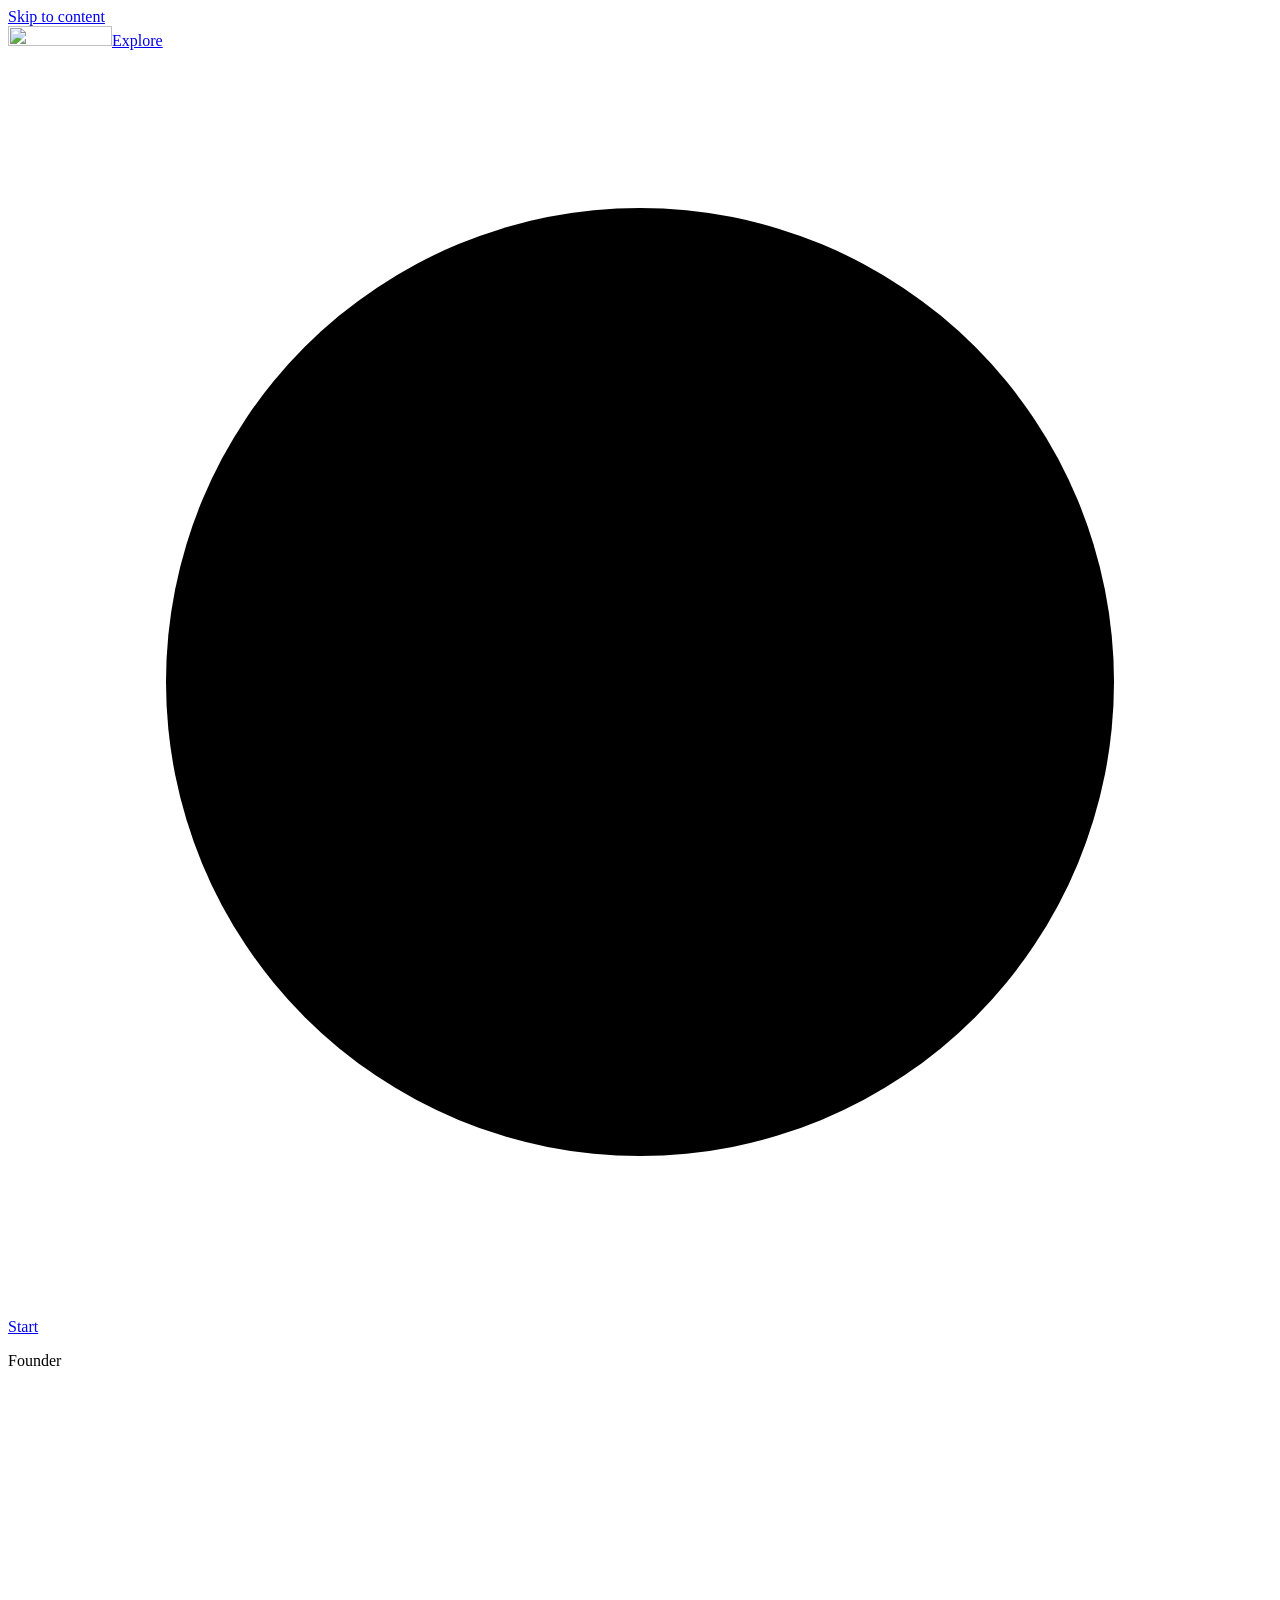
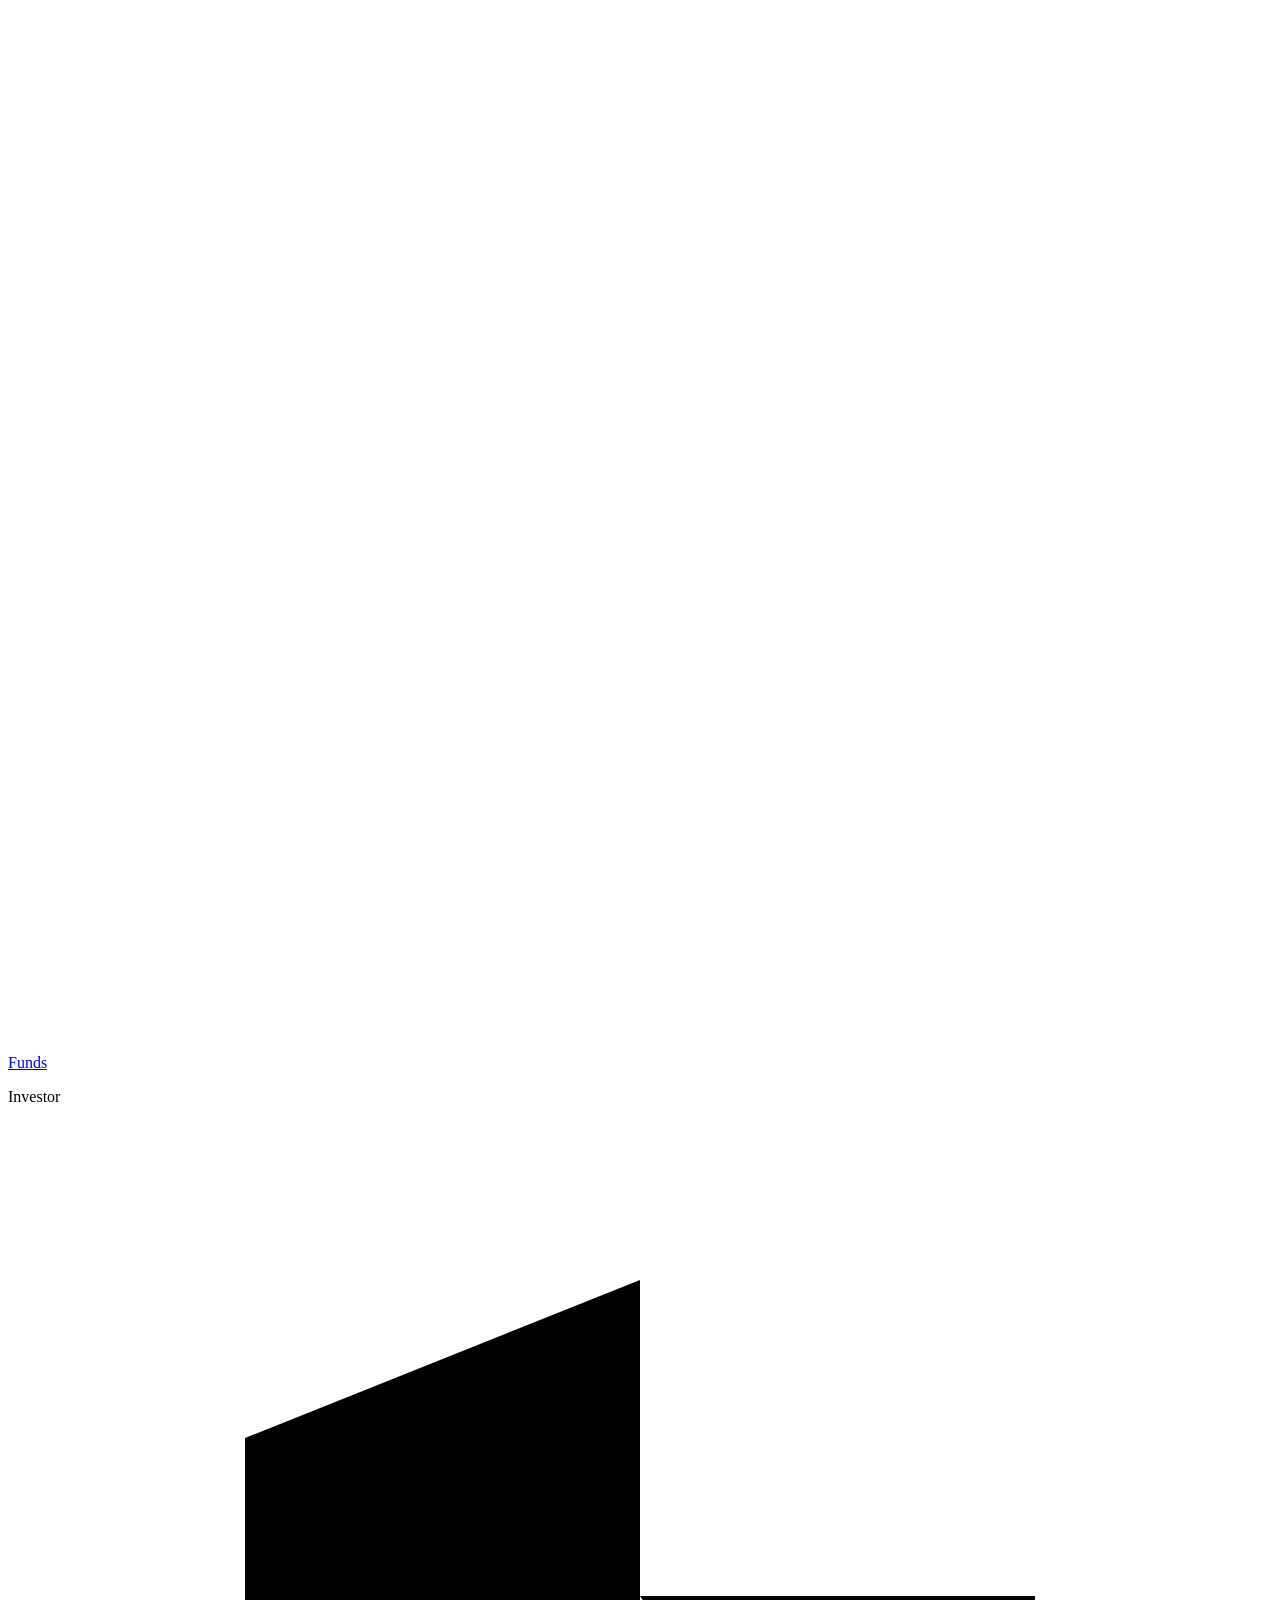
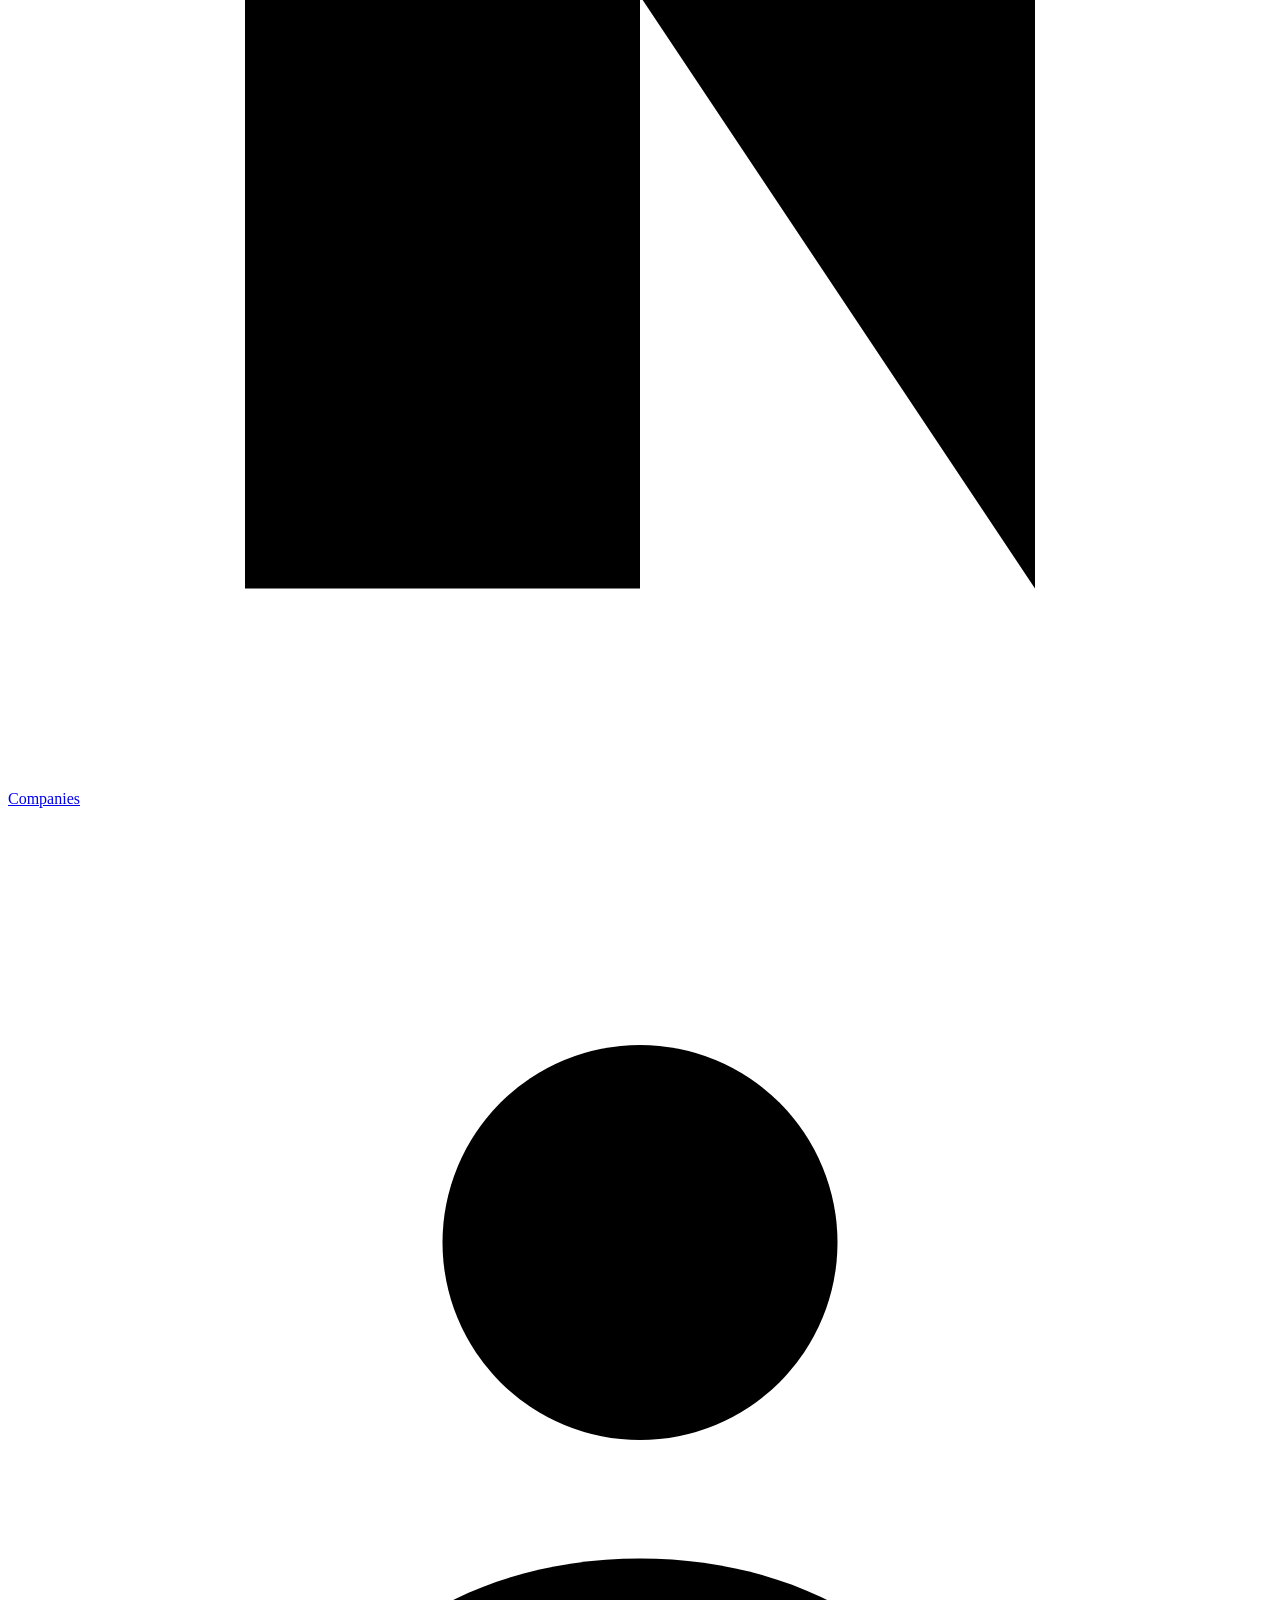
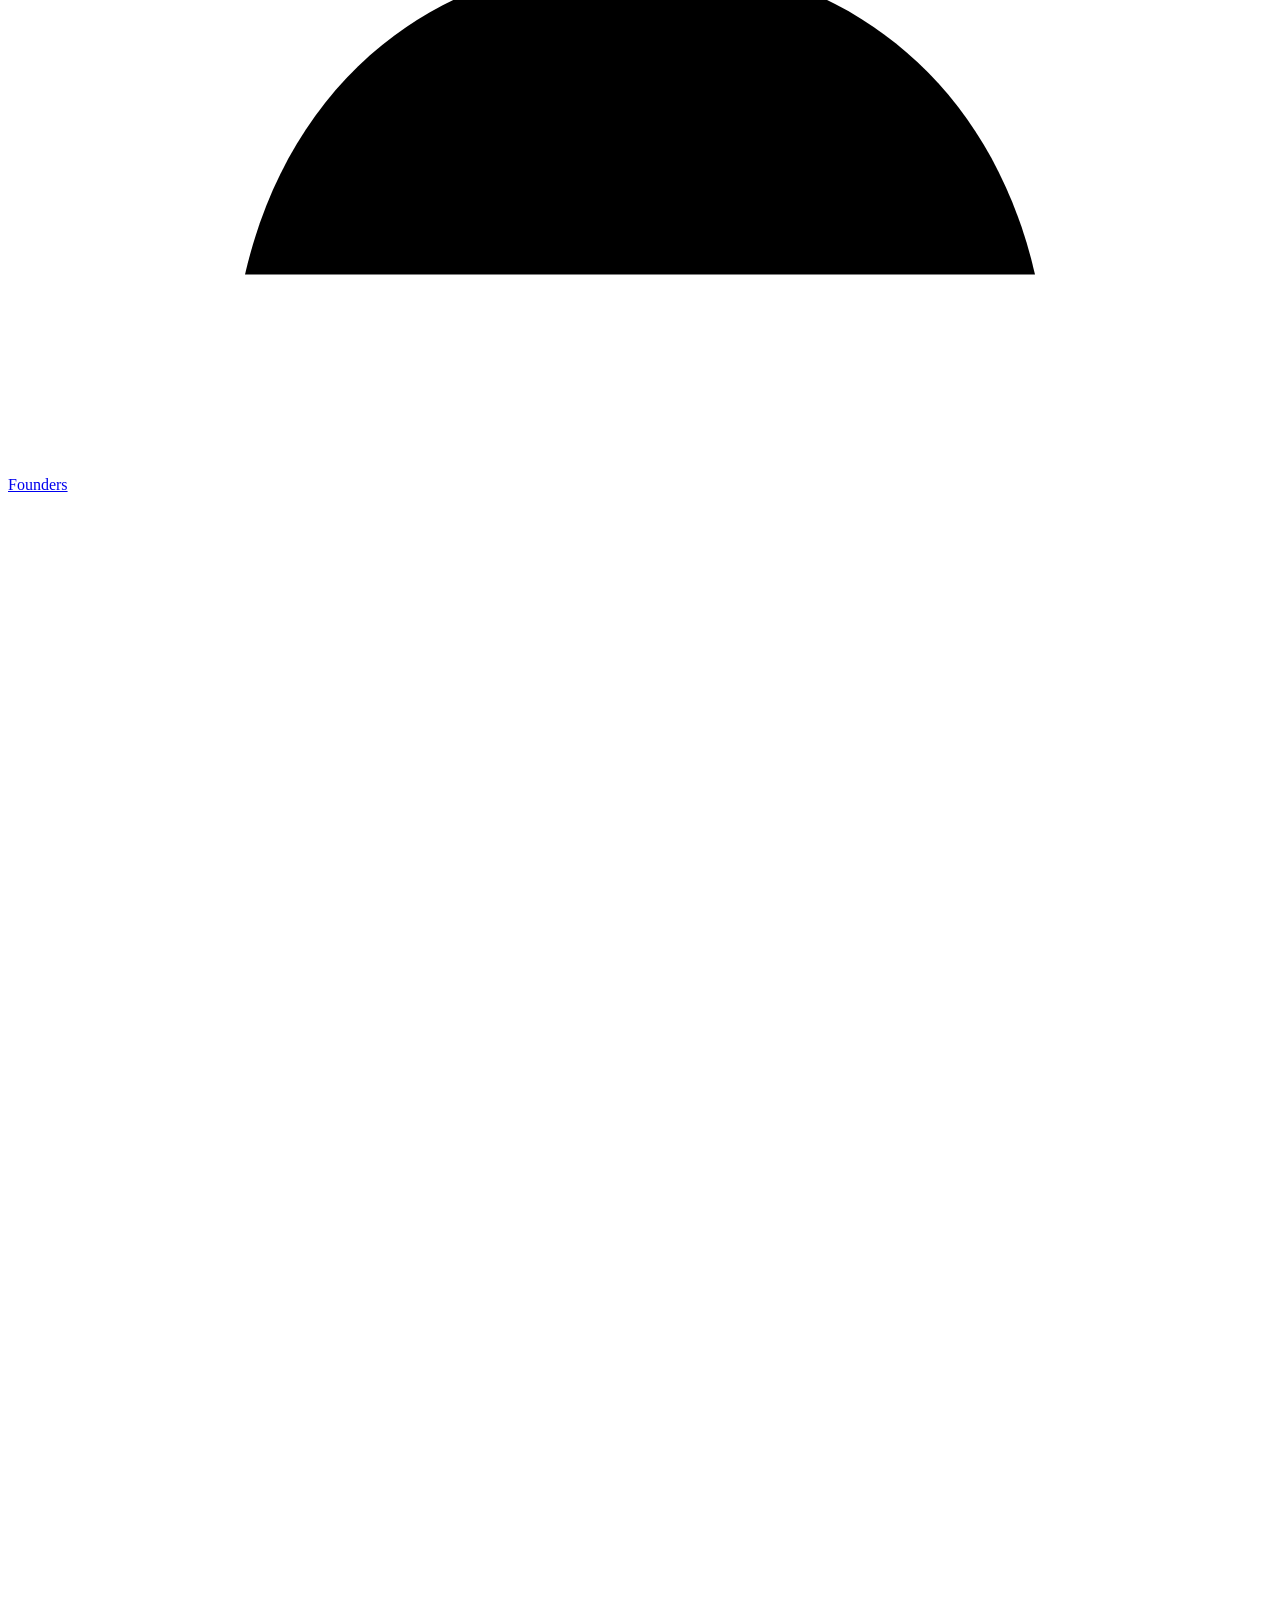
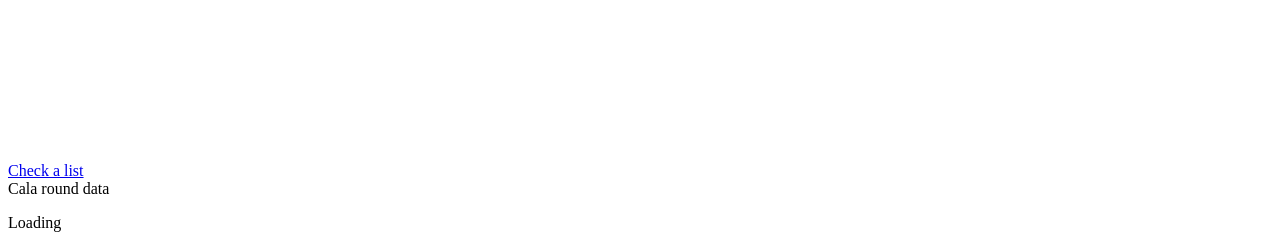
==== commit 4f05812b: "docs: rewrite README and llms.txt as a factual project page for judges The repo is public now, so th" ====
--- a/app/static/explore.html
+++ b/app/static/explore.html
@@ -29,7 +29,6 @@
       <p class="nav-h">Investor</p>
       <a href="#/companies" data-nav="companies"><svg viewBox="0 0 16 16" aria-hidden="true"><path d="M3 13.5V4l5-2v11.5M8 6h5v7.5M2 13.5h12"/></svg>Companies</a>
       <a href="#/founders" data-nav="founders"><svg viewBox="0 0 16 16" aria-hidden="true"><circle cx="8" cy="5.5" r="2.5"/><path d="M3 13.5c.6-2.6 2.6-4 5-4s4.4 1.4 5 4"/></svg>Founders</a>
-      <a href="/signal" class="nav-out"><svg viewBox="0 0 16 16" aria-hidden="true"><path d="M1.5 8h2.5l2-5 3 10 2-5h3.5"/></svg>Signal score</a>
       <a href="/" class="nav-out"><svg viewBox="0 0 16 16" aria-hidden="true"><path d="M3 4.5h10M3 8h10M3 11.5h6"/></svg>Check a list</a>
     </nav>
     <div class="side-foot">
